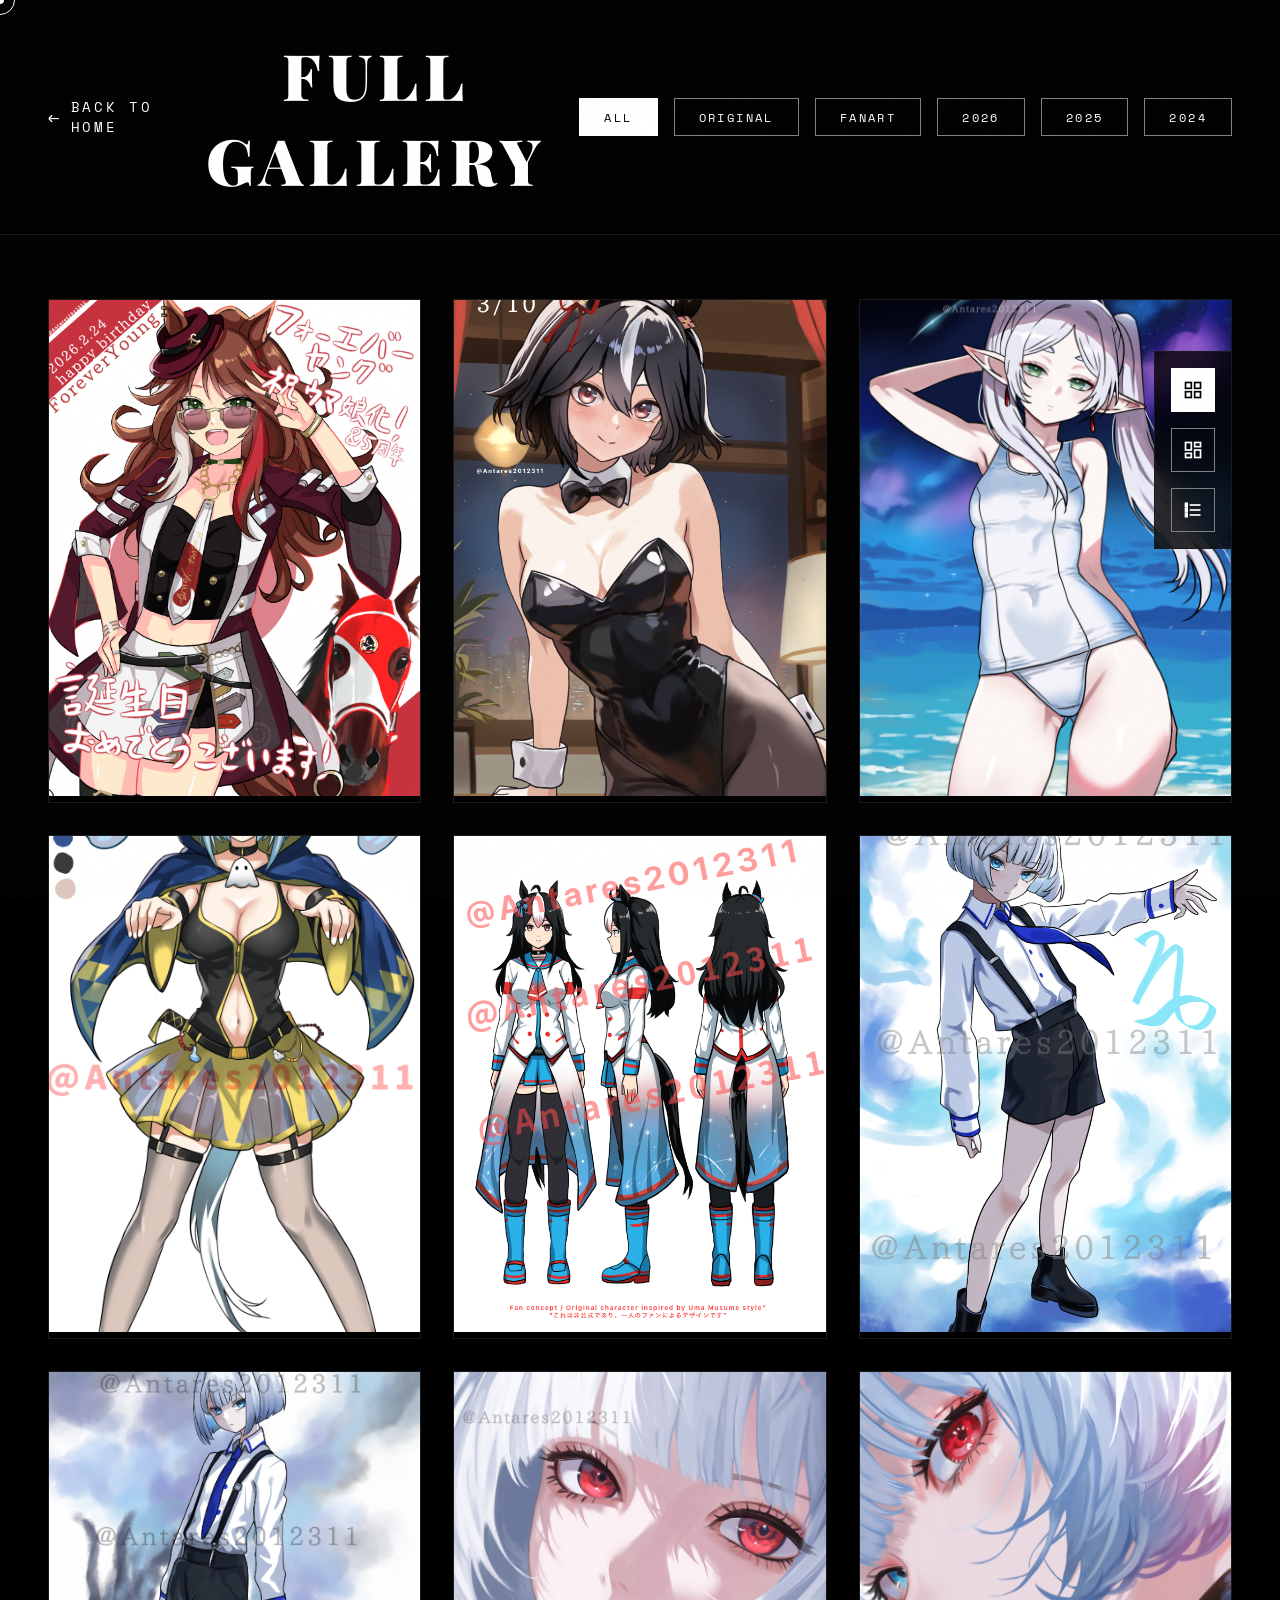
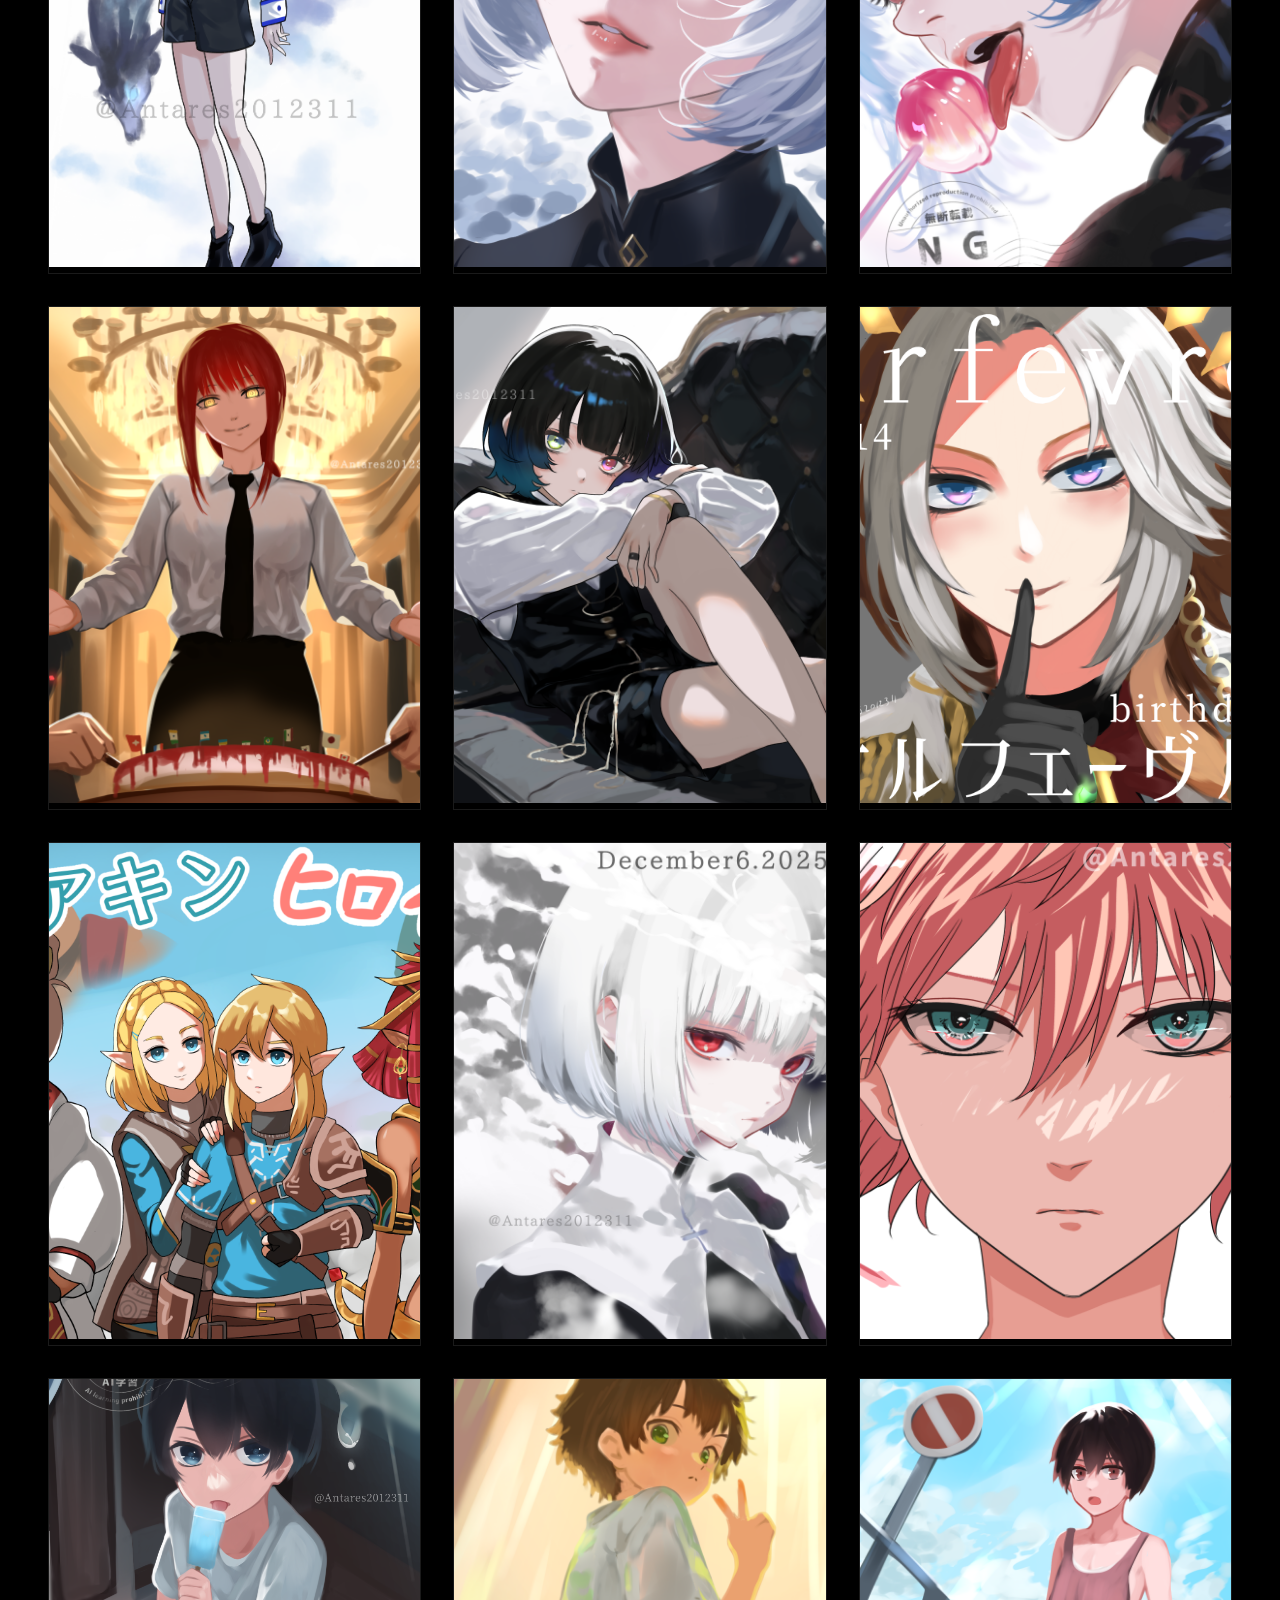
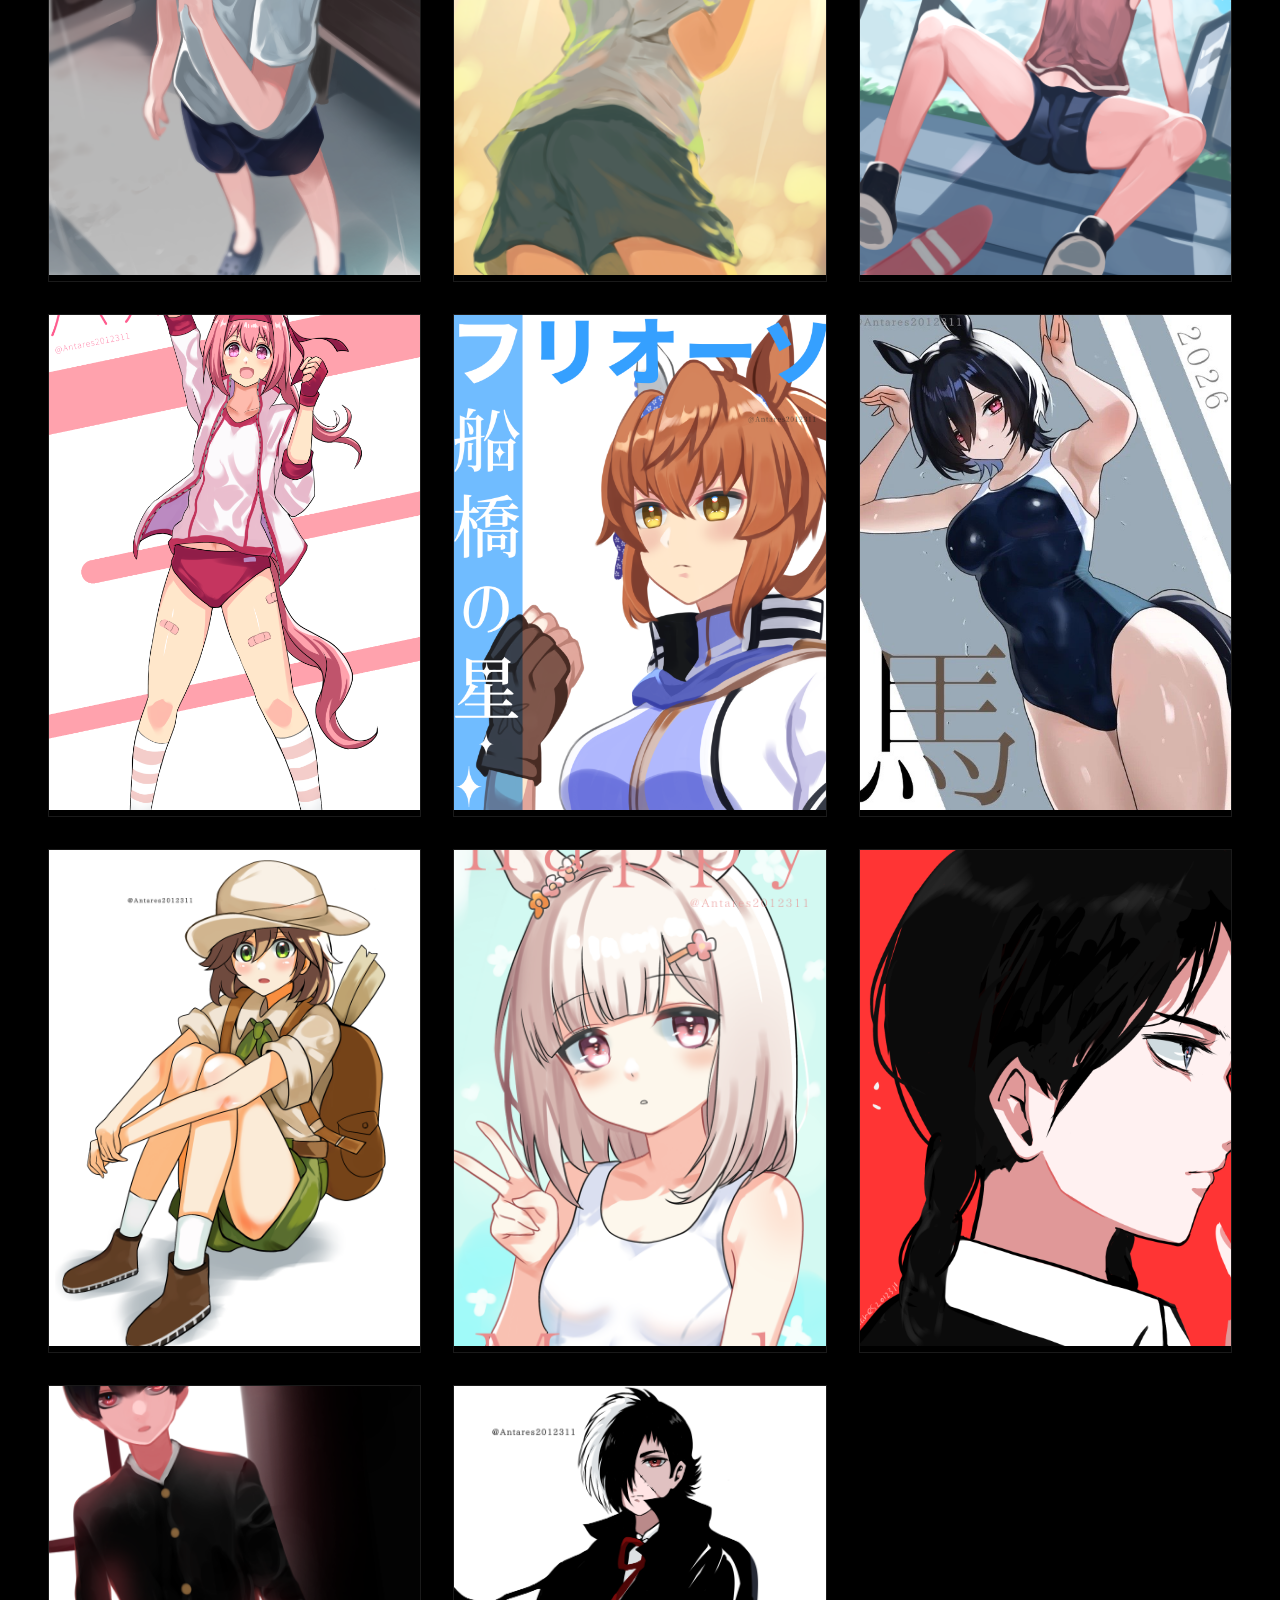
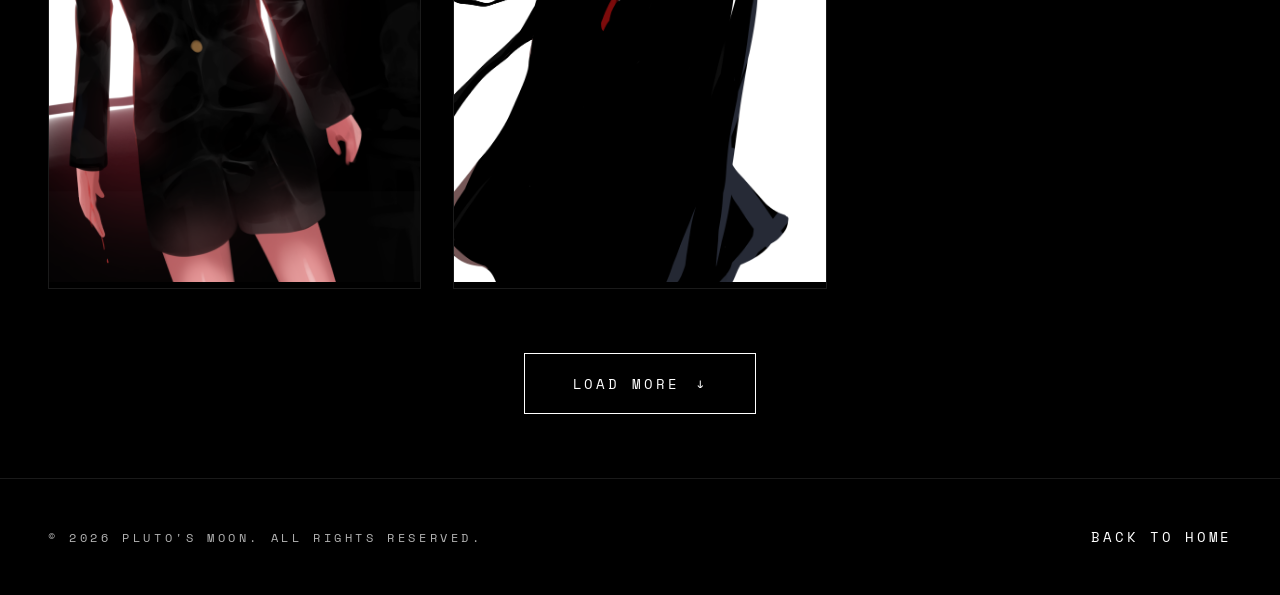
==== gallery.html @ 4be5ccc8 "Add files via upload" ====
<!DOCTYPE html>
<html lang="ja">
<head>
    <meta charset="UTF-8">
    <meta name="viewport" content="width=device-width, initial-scale=1.0">
    <title>Gallery - Pluto's moon</title>
    <link rel="preconnect" href="https://fonts.googleapis.com">
    <link rel="preconnect" href="https://fonts.gstatic.com" crossorigin>
    <link href="https://fonts.googleapis.com/css2?family=Space+Mono:wght@400;700&family=Playfair+Display:wght@400;700;900&display=swap" rel="stylesheet">
    <link rel="stylesheet" href="css/styles-gallery.css">
</head>
<body>
    <div class="grain-overlay"></div>

    <header class="gallery-header">
        <div class="header-content">
            <a href="index.html" class="back-link">
                <span class="back-arrow">←</span>
                <span class="back-text">BACK TO HOME</span>
            </a>
            <h1 class="gallery-title">FULL GALLERY</h1>
            <div class="filter-controls">
                <button class="filter-btn active" data-filter="all">ALL</button>
                <button class="filter-btn" data-filter="original">ORIGINAL</button>
                <button class="filter-btn" data-filter="fanart">FANART</button>
                <button class="filter-btn" data-filter="2026">2026</button>
                <button class="filter-btn" data-filter="2025">2025</button>
                <button class="filter-btn" data-filter="2024">2024</button>
            </div>
        </div>
    </header>

    <div class="layout-toggle">
        <button class="toggle-btn active" data-layout="grid">
            <svg width="20" height="20" viewBox="0 0 24 24" fill="none" stroke="currentColor" stroke-width="2">
                <rect x="3" y="3" width="7" height="7"></rect>
                <rect x="14" y="3" width="7" height="7"></rect>
                <rect x="3" y="14" width="7" height="7"></rect>
                <rect x="14" y="14" width="7" height="7"></rect>
            </svg>
        </button>
        <button class="toggle-btn" data-layout="masonry">
            <svg width="20" height="20" viewBox="0 0 24 24" fill="none" stroke="currentColor" stroke-width="2">
                <rect x="3" y="3" width="7" height="9"></rect>
                <rect x="14" y="3" width="7" height="5"></rect>
                <rect x="14" y="12" width="7" height="9"></rect>
                <rect x="3" y="16" width="7" height="5"></rect>
            </svg>
        </button>
        <button class="toggle-btn" data-layout="list">
            <svg width="20" height="20" viewBox="0 0 24 24" fill="none" stroke="currentColor" stroke-width="2">
                <line x1="8" y1="6" x2="21" y2="6"></line>
                <line x1="8" y1="12" x2="21" y2="12"></line>
                <line x1="8" y1="18" x2="21" y2="18"></line>
                <rect x="3" y="4" width="2" height="4"></rect>
                <rect x="3" y="10" width="2" height="4"></rect>
                <rect x="3" y="16" width="2" height="4"></rect>
            </svg>
        </button>
    </div>

    <main class="gallery-main">
        <div class="gallery-container grid-layout" id="galleryContainer">
            
            <div class="artwork-item" data-year="2026" data-type="fanart" data-id="1" data-description="ウマ娘、フォーエバーヤングのファンアートです。右下には実際の競走馬フォーエバーヤングを描きました。

情報過多気味ですが、赤色をベースに統一することで見やすくしています。" data-description="説明をここに入力してください。">
                <div class="artwork-inner">
                    <img src="images/2026 (3).png" alt="Artwork 1" loading="lazy" onerror="this.parentElement.classList.add('placeholder')">
                    <div class="artwork-overlay">
                        <span class="artwork-number">01</span>
                        <h3 class="artwork-title">フォーエバーヤング</h3>
                        <div class="artwork-meta">
                            <span class="artwork-year">2026</span>
                            <span class="artwork-category">ILLUSTRATION</span>
                            <span class="artwork-type original-tag">FANART</span>
                        </div>
                    </div>
                </div>
            </div>

            <div class="artwork-item" data-year="2026" data-type="fanart" data-id="2" data-description="ウマ娘、キタサンブラックにバニースーツを着せたイラストです。バニースーツの質感と光沢を比較的上手く表現できたと思います。">
                <div class="artwork-inner">
                    <img src="images/2026 (4).png" alt="Artwork 2" loading="lazy" onerror="this.parentElement.classList.add('placeholder')">
                    <div class="artwork-overlay">
                        <span class="artwork-number">02</span>
                        <h3 class="artwork-title">キタサンブラック</h3>
                        <div class="artwork-meta">
                            <span class="artwork-year">2026</span>
                            <span class="artwork-category">ILLUSTRATION</span>
                            <span class="artwork-type fanart-tag">FANART</span>
                        </div>
                    </div>
                </div>
            </div>

            <div class="artwork-item" data-year="2026" data-type="fanart" data-id="3" data-description="水着を着たフリーレンが砂浜に佇むイラストです。白と青のコントラストを効かせた作品">
                <div class="artwork-inner">
                    <img src="images/2026 (5).png" alt="Artwork 3" loading="lazy" onerror="this.parentElement.classList.add('placeholder')">
                    <div class="artwork-overlay">
                        <span class="artwork-number">03</span>
                        <h3 class="artwork-title">フリーレン</h3>
                        <div class="artwork-meta">
                            <span class="artwork-year">2026</span>
                            <span class="artwork-category">ILLUSTRATION</span>
                            <span class="artwork-type original-tag">FANART</span>
                        </div>
                    </div>
                </div>
            </div>

            <div class="artwork-item" data-year="2026" data-type="original" data-id="4" data-description="とある元競走馬をモチーフにしたオリジナルのキャラクター、これは2体目です。元の競走馬の馬名をヒントに連想し、幽霊感を出すことを念頭にキャラデザインした結果この完成品となりました。">
                <div class="artwork-inner">
                    <img src="images/2026.png" alt="Artwork 4" loading="lazy" onerror="this.parentElement.classList.add('placeholder')">
                    <div class="artwork-overlay">
                        <span class="artwork-number">04</span>
                        <h3 class="artwork-title">競走馬モチーフオリジナルキャラ２</h3>
                        <div class="artwork-meta">
                            <span class="artwork-year">2026</span>
                            <span class="artwork-category">CHARACTER DESIGN</span>
                            <span class="artwork-type fanart-tag">ORIGINAL</span>
                        </div>
                    </div>
                </div>
            </div>

            <div class="artwork-item" data-year="2025" data-type="original" data-id="5" data-description="とある元競走馬をモチーフにしたオリジナルのキャラクターで、このように三面図作成しました。元の競走馬は競馬ファンから誰もが知る名馬で、元の競走馬をモチーフにデザインできたと思います。現在個人的なYouTubeチャンネルにて、マスコットキャラとしてこのキャラクターを使用しています。">
                <div class="artwork-inner">
                    <img src="images/2025 (12).png" alt="Artwork 5" loading="lazy" onerror="this.parentElement.classList.add('placeholder')">
                    <div class="artwork-overlay">
                        <span class="artwork-number">05</span>
                        <h3 class="artwork-title">競走馬モチーフオリジナルキャラ１、三面図サンプル</h3>
                        <div class="artwork-meta">
                            <span class="artwork-year">2025</span>
                            <span class="artwork-category">CHARACTER DESIGN</span>
                            <span class="artwork-type original-tag">ORIGINAL</span>
                        </div>
                    </div>
                </div>
            </div>

            <div class="artwork-item" data-year="2025" data-type="original" data-id="6" data-description="シロイワヤギをモチーフにデザインした、オリジナルの少年キャラクターの立ち絵です。青と白を基調にデザインしました。キャラクターデザイン鍛錬の一環でデザインしたキャラクターの一つです。">
                <div class="artwork-inner">
                    <img src="images/2025 (5).png" alt="Artwork 6" loading="lazy" onerror="this.parentElement.classList.add('placeholder')">
                    <div class="artwork-overlay">
                        <span class="artwork-number">06</span>
                        <h3 class="artwork-title">オリジナルキャラ１立ち絵</h3>
                        <div class="artwork-meta">
                            <span class="artwork-year">2025</span>
                            <span class="artwork-category">CHARACTER DESIGN</span>
                            <span class="artwork-type fanart-tag">ORIGINAL</span>
                        </div>
                    </div>
                </div>
            </div>

            <div class="artwork-item" data-year="2025" data-type="original" data-id="7" data-description="シロイワヤギをモチーフにデザインした、オリジナルの少年キャラクターの立ち絵2です。別角度から描きました。">
                <div class="artwork-inner">
                    <img src="images/2025 (6).png" alt="Artwork 7" loading="lazy" onerror="this.parentElement.classList.add('placeholder')">
                    <div class="artwork-overlay">
                        <span class="artwork-number">07</span>
                        <h3 class="artwork-title">オリジナルキャラ１立ち絵(2)</h3>
                        <div class="artwork-meta">
                            <span class="artwork-year">2025</span>
                            <span class="artwork-category">CHARACTER DESIGN</span>
                            <span class="artwork-type original-tag">ORIGINAL</span>
                        </div>
                    </div>
                </div>
            </div>

            <div class="artwork-item" data-year="2025" data-type="original" data-id="8" data-description="厚塗りの練習で、製作した作品です。キャラクターはオリジナルキャラです。

">
                <div class="artwork-inner">
                    <img src="images/2025 (2).png" alt="Artwork 8" loading="lazy" onerror="this.parentElement.classList.add('placeholder')">
                    <div class="artwork-overlay">
                        <span class="artwork-number">08</span>
                        <h3 class="artwork-title">オリジナルキャラ２一枚絵</h3>
                        <div class="artwork-meta">
                            <span class="artwork-year">2025</span>
                            <span class="artwork-category">CHARACTER DESIGN</span>
                            <span class="artwork-type fanart-tag">ORIGINAL</span>
                        </div>
                    </div>
                </div>
            </div>

            <div class="artwork-item" data-year="2025" data-type="original" data-id="9" data-description="厚塗りの練習で製作した作品、その2です。

飴や唇など質感表現を重視し製作。">
                <div class="artwork-inner">
                    <img src="images/2025 (16).png" alt="Artwork 9" loading="lazy" onerror="this.parentElement.classList.add('placeholder')">
                    <div class="artwork-overlay">
                        <span class="artwork-number">09</span>
                        <h3 class="artwork-title">オリジナルキャラ２一枚絵（２）</h3>
                        <div class="artwork-meta">
                            <span class="artwork-year">2025</span>
                            <span class="artwork-category">CHARACTER DESIGN</span>
                            <span class="artwork-type original-tag">ORIGINAL</span>
                        </div>
                    </div>
                </div>
            </div>

            <div class="artwork-item" data-year="2025" data-type="fanart" data-id="10" data-description="チェンソーマンのマキマを中心にしたイラスト。二次創作品ですが、同時に世相も風刺した作品。全体的に厚塗り風で描きました。">
                <div class="artwork-inner">
                    <img src="images/2025 (3).png" alt="Artwork 10" loading="lazy" onerror="this.parentElement.classList.add('placeholder')">
                    <div class="artwork-overlay">
                        <span class="artwork-number">10</span>
                        <h3 class="artwork-title">支配</h3>
                        <div class="artwork-meta">
                            <span class="artwork-year">2025</span>
                            <span class="artwork-category">ILLUSTRATION</span>
                            <span class="artwork-type fanart-tag">FANART</span>
                        </div>
                    </div>
                </div>
            </div>

            <div class="artwork-item" data-year="2025" data-type="original" data-id="11" data-description="これも厚塗りの練習の一環で描きました。キャラはオリジナルです。練習作品ですが、完成度が高かったため、作品集として展示しました。">
                <div class="artwork-inner">
                    <img src="images/2025 (4).png" alt="Artwork 11" loading="lazy" onerror="this.parentElement.classList.add('placeholder')">
                    <div class="artwork-overlay">
                        <span class="artwork-number">11</span>
                        <h3 class="artwork-title">オッドアイの男の子</h3>
                        <div class="artwork-meta">
                            <span class="artwork-year">2025</span>
                            <span class="artwork-category">ILLUSTRATION</span>
                            <span class="artwork-type original-tag">ORIGINAL</span>
                        </div>
                    </div>
                </div>
            </div>

            <div class="artwork-item" data-year="2025" data-type="fanart" data-id="12" data-description="ウマ娘のオルフェーヴルのファンアートです。厚塗り風に仕上げています。">
                <div class="artwork-inner">
                    <img src="images/2025 (11).png" alt="Artwork 12" loading="lazy" onerror="this.parentElement.classList.add('placeholder')">
                    <div class="artwork-overlay">
                        <span class="artwork-number">12</span>
                        <h3 class="artwork-title">オルフェーヴル</h3>
                        <div class="artwork-meta">
                            <span class="artwork-year">2025</span>
                            <span class="artwork-category">ILLUSTRATION</span>
                            <span class="artwork-type fanart-tag">FANART</span>
                        </div>
                    </div>
                </div>
            </div>

            <div class="artwork-item" data-year="2025" data-type="fanart" data-id="13" data-description="ゼルダシリーズ、ブレスオブザワイルドのファンアートです。クリア記念に描きました。">
                <div class="artwork-inner">
                    <img src="images/2025 (1).png" alt="Artwork 13" loading="lazy" onerror="this.parentElement.classList.add('placeholder')">
                    <div class="artwork-overlay">
                        <span class="artwork-number">13</span>
                        <h3 class="artwork-title">ブレスオブザワイルド</h3>
                        <div class="artwork-meta">
                            <span class="artwork-year">2025</span>
                            <span class="artwork-category">ILLUSTRATION</span>
                            <span class="artwork-type original-tag">FANART</span>
                        </div>
                    </div>
                </div>
            </div>

            <div class="artwork-item" data-year="2025" data-type="original" data-id="14" data-description="モノクロ風の厚塗りイラストです。こちらも厚塗り練習の一環で描いた作品です。">
                <div class="artwork-inner">
                    <img src="images/2025 (14).png" alt="Artwork 14" loading="lazy" onerror="this.parentElement.classList.add('placeholder')">
                    <div class="artwork-overlay">
                        <span class="artwork-number">14</span>
                        <h3 class="artwork-title">モノクロ</h3>
                        <div class="artwork-meta">
                            <span class="artwork-year">2025</span>
                            <span class="artwork-category">ILLUSTRATION</span>
                            <span class="artwork-type fanart-tag">ORIGINAL</span>
                        </div>
                    </div>
                </div>
            </div>

            <div class="artwork-item" data-year="2024" data-type="original" data-id="15" data-description="タイトル通り、線画、目と髪の練習の為に作成しました。イラストとして見栄えが良かった為作品集として展示。">
                <div class="artwork-inner">
                    <img src="images/2024 (6).png" alt="Artwork 15" loading="lazy" onerror="this.parentElement.classList.add('placeholder')">
                    <div class="artwork-overlay">
                        <span class="artwork-number">15</span>
                        <h3 class="artwork-title">髪と目のための習作</h3>
                        <div class="artwork-meta">
                            <span class="artwork-year">2024</span>
                            <span class="artwork-category">ILLUSTRATION</span>
                            <span class="artwork-type original-tag">ORIGINAL</span>
                        </div>
                    </div>
                </div>
            </div>

            <div class="artwork-item" data-year="2024" data-type="original" data-id="16" data-description="少年を上から眺めているかのような目線で、描いた作品。全体的に夏っぽさを表現しました。">
                <div class="artwork-inner">
                    <img src="images/2024.png" alt="Artwork 16" loading="lazy" onerror="this.parentElement.classList.add('placeholder')">
                    <div class="artwork-overlay">
                        <span class="artwork-number">16</span>
                        <h3 class="artwork-title">2024、夏、バス停</h3>
                        <div class="artwork-meta">
                            <span class="artwork-year">2024</span>
                            <span class="artwork-category">ILLUSTRATION</span>
                            <span class="artwork-type fanart-tag">ORIGINAL</span>
                        </div>
                    </div>
                </div>
            </div>

            <div class="artwork-item" data-year="2024" data-type="original" data-id="17" data-description="厚塗り練習の一環で描いた少年です。">
                <div class="artwork-inner">
                    <img src="images/2025 (17).png" alt="Artwork 17" loading="lazy" onerror="this.parentElement.classList.add('placeholder')">
                    <div class="artwork-overlay">
                        <span class="artwork-number">17</span>
                        <h3 class="artwork-title">男の子</h3>
                        <div class="artwork-meta">
                            <span class="artwork-year">2024</span>
                            <span class="artwork-category">ILLUSTRATION</span>
                            <span class="artwork-type original-tag">ORIGINAL</span>
                        </div>
                    </div>
                </div>
            </div>

            <div class="artwork-item" data-year="2024" data-type="original" data-id="18" data-description="スケードボードで遊び疲れ、休む少年を描いた作品です。">
                <div class="artwork-inner">
                    <img src="images/2024 (9).png" alt="Artwork 18" loading="lazy" onerror="this.parentElement.classList.add('placeholder')">
                    <div class="artwork-overlay">
                        <span class="artwork-number">18</span>
                        <h3 class="artwork-title">スケードボード</h3>
                        <div class="artwork-meta">
                            <span class="artwork-year">2024</span>
                            <span class="artwork-category">ILLUSTRATION</span>
                            <span class="artwork-type fanart-tag">ORIGINAL</span>
                        </div>
                    </div>
                </div>
            </div>
                        <div class="artwork-item" data-year="2024" data-type="fanart" data-id="19" data-description="ウマ娘のハルウララを描いたファンアートです。">
                <div class="artwork-inner">
                    <img src="images/2024 (5).png" alt="Artwork 19" loading="lazy" onerror="this.parentElement.classList.add('placeholder')">
                    <div class="artwork-overlay">
                        <span class="artwork-number">19</span>
                        <h3 class="artwork-title">ハルウララ</h3>
                        <div class="artwork-meta">
                            <span class="artwork-year">2024</span>
                            <span class="artwork-category">ILLUSTRATION</span>
                            <span class="artwork-type fanart-tag">FANART</span>
                        </div>
                    </div>
                </div>
            </div>
                        <div class="artwork-item" data-year="2024" data-type="fanart" data-id="20" data-description="ウマ娘のフリオーソを描いたファンアートです。">
                <div class="artwork-inner">
                    <img src="images/2024 (4).png" alt="Artwork 20" loading="lazy" onerror="this.parentElement.classList.add('placeholder')">
                    <div class="artwork-overlay">
                        <span class="artwork-number">20</span>
                        <h3 class="artwork-title">フリオーソ</h3>
                        <div class="artwork-meta">
                            <span class="artwork-year">2024</span>
                            <span class="artwork-category">ILLUSTRATION</span>
                            <span class="artwork-type fanart-tag">FANART</span>
                        </div>
                    </div>
                </div>
            </div>
                        <div class="artwork-item" data-year="2026" data-type="original" data-id="21" data-description="2026年の午年を記念して描いた作品。キャラクターはオリジナルです。水着の光沢感を上手く表現できた作品。">
                <div class="artwork-inner">
                    <img src="images/2026 (7).jpeg" alt="Artwork 21" loading="lazy" onerror="this.parentElement.classList.add('placeholder')">
                    <div class="artwork-overlay">
                        <span class="artwork-number">21</span>
                        <h3 class="artwork-title">2026午年記念イラスト(オリキャラ)</h3>
                        <div class="artwork-meta">
                            <span class="artwork-year">2026</span>
                            <span class="artwork-category">CONCEPT</span>
                            <span class="artwork-type fanart-tag">ORIGINAL</span>
                        </div>
                    </div>
                </div>
            </div>
                        <div class="artwork-item" data-year="2025" data-type="fanart" data-id="22" data-description="ポケモンカードゲームのかけだし調査員を描いたファンアートです。比較的にシンプルに描きました。">
                <div class="artwork-inner">
                    <img src="images/2025 (8).png" alt="Artwork 22" loading="lazy" onerror="this.parentElement.classList.add('placeholder')">
                    <div class="artwork-overlay">
                        <span class="artwork-number">22</span>
                        <h3 class="artwork-title">駆け出し調査員</h3>
                        <div class="artwork-meta">
                            <span class="artwork-year">2025</span>
                            <span class="artwork-category">ILLUSTRATION</span>
                            <span class="artwork-type fanart-tag">FANART</span>
                        </div>
                    </div>
                </div>
            </div>
                        <div class="artwork-item" data-year="2025" data-type="fanart" data-id="23" data-description="ウマ娘のハッピーミークを描いたファンアートです。">
                <div class="artwork-inner">
                    <img src="images/2025 (7).png" alt="Artwork 23" loading="lazy" onerror="this.parentElement.classList.add('placeholder')">
                    <div class="artwork-overlay">
                        <span class="artwork-number">23</span>
                        <h3 class="artwork-title">ハッピーミーク</h3>
                        <div class="artwork-meta">
                            <span class="artwork-year">2025</span>
                            <span class="artwork-category">ILLUSTRATION</span>
                            <span class="artwork-type fanart-tag">FANART</span>
                        </div>
                    </div>
                </div>
            </div>
                    <div class="artwork-item" data-year="2025" data-type="fanart" data-id="23" data-description="NetflixのWednesdayの主人公ウェンズデーアダムスを描いたファンアート、背景は大胆に赤で黒と対比するように描きました。">
                <div class="artwork-inner">
                    <img src="images/2025 (9).png" alt="Artwork 24" loading="lazy" onerror="this.parentElement.classList.add('placeholder')">
                    <div class="artwork-overlay">
                        <span class="artwork-number">24</span>
                        <h3 class="artwork-title">Wednesday</h3>
                        <div class="artwork-meta">
                            <span class="artwork-year">2025</span>
                            <span class="artwork-category">ILLUSTRATION</span>
                            <span class="artwork-type fanart-tag">FANART</span>
                        </div>
                    </div>
                </div>
            </div>
                               <div class="artwork-item" data-year="2024" data-type="original" data-id="23" data-description="窓の前に立つ少年を描いた作品。全体的に暗い中窓から刺す光に少年を立たせ、際立立たせています。">
                <div class="artwork-inner">
                    <img src="images/2024 (10).png" alt="Artwork 25" loading="lazy" onerror="this.parentElement.classList.add('placeholder')">
                    <div class="artwork-overlay">
                        <span class="artwork-number">25</span>
                        <h3 class="artwork-title">窓</h3>
                        <div class="artwork-meta">
                            <span class="artwork-year">2024</span>
                            <span class="artwork-category">ILLUSTRATION</span>
                            <span class="artwork-type fanart-tag">ORIGINAL</span>
                        </div>
                    </div>
                </div>
            </div>
                 <div class="artwork-item" data-year="2024" data-type="fanart" data-id="23" data-description="ブラックジャックのファンアートです。比較的にシンプルめに描きました。">
                <div class="artwork-inner">
                    <img src="images/2024 (1).png" alt="Artwork 25" loading="lazy" onerror="this.parentElement.classList.add('placeholder')">
                    <div class="artwork-overlay">
                        <span class="artwork-number">25</span>
                        <h3 class="artwork-title">ブラックジャック</h3>
                        <div class="artwork-meta">
                            <span class="artwork-year">2024</span>
                            <span class="artwork-category">ILLUSTRATION</span>
                            <span class="artwork-type fanart-tag">FANART</span>
                        </div>
                    </div>
                </div>
            </div>

        </div>

        <div class="load-more-wrapper">
            <button class="load-more-btn" id="loadMoreBtn">
                <span class="btn-text">LOAD MORE</span>
                <span class="btn-arrow">↓</span>
            </button>
        </div>
    </main>

    <div class="cursor-dot"></div>
    <div class="cursor-outline"></div>

    <div id="lightbox" class="lightbox">
        <button class="lightbox-close">×</button>
        <div class="lightbox-content">
            <img src="" alt="" class="lightbox-image">
            <div class="lightbox-info">
                <span class="lightbox-number"></span>
                <h3 class="lightbox-title"></h3>
                <div class="lightbox-meta">
                    <span class="lightbox-year"></span>
                    <span class="lightbox-category"></span>
                </div>
                <p class="lightbox-description"></p>
            </div>
        </div>
        <button class="lightbox-nav lightbox-prev">‹</button>
        <button class="lightbox-nav lightbox-next">›</button>
    </div>

    <footer class="gallery-footer">
        <div class="footer-content">
            <p>© 2026 PLUTO'S MOON. ALL RIGHTS RESERVED.</p>
            <a href="index.html" class="footer-link">BACK TO HOME</a>
        </div>
    </footer>

    <script src="js/script-gallery.js"></script>
</body>
</html>
---- css/styles-gallery.css ----
* {
    margin: 0;
    padding: 0;
    box-sizing: border-box;
}

:root {
    --color-white: #ffffff;
    --color-black: #000000;
    --color-gray-dark: #1a1a1a;
    --color-gray: #808080;
    --color-gray-light: #cccccc;
    --font-display: 'Playfair Display', serif;
    --font-mono: 'Space Mono', monospace;
}

html {
    scroll-behavior: smooth;
}

body {
    font-family: var(--font-mono);
    background: var(--color-black);
    color: var(--color-white);
    overflow-x: hidden;
    cursor: none;
}

.grain-overlay {
    position: fixed;
    top: 0;
    left: 0;
    width: 100%;
    height: 100%;
    background-image: url("data:image/svg+xml,%3Csvg viewBox='0 0 400 400' xmlns='http://www.w3.org/2000/svg'%3E%3Cfilter id='noiseFilter'%3E%3CfeTurbulence type='fractalNoise' baseFrequency='2.5' numOctaves='3' stitchTiles='stitch'/%3E%3C/filter%3E%3Crect width='100%25' height='100%25' filter='url(%23noiseFilter)' opacity='0.03'/%3E%3C/svg%3E");
    pointer-events: none;
    z-index: 9999;
    opacity: 0.5;
}

.cursor-dot,
.cursor-outline {
    position: fixed;
    top: 0;
    left: 0;
    pointer-events: none;
    z-index: 99999;
    mix-blend-mode: difference;
}

.cursor-dot {
    width: 8px;
    height: 8px;
    background: var(--color-white);
    border-radius: 50%;
    transform: translate(-50%, -50%);
    transition: width 0.3s ease, height 0.3s ease;
}

.cursor-outline {
    width: 30px;
    height: 30px;
    border: 1px solid var(--color-white);
    border-radius: 50%;
    transform: translate(-50%, -50%);
    transition: all 0.15s ease-out;
}

.gallery-header {
    position: sticky;
    top: 0;
    z-index: 1000;
    background: rgba(0, 0, 0, 0.95);
    backdrop-filter: blur(10px);
    border-bottom: 1px solid var(--color-gray-dark);
    padding: 2rem 0;
}

.header-content {
    max-width: 1600px;
    margin: 0 auto;
    padding: 0 3rem;
    display: flex;
    justify-content: space-between;
    align-items: center;
    gap: 2rem;
}

.back-link {
    display: flex;
    align-items: center;
    gap: 0.5rem;
    color: var(--color-white);
    text-decoration: none;
    font-size: 0.85rem;
    letter-spacing: 0.2em;
    transition: all 0.3s ease;
}

.back-arrow {
    font-size: 1.2rem;
    transition: transform 0.3s ease;
}

.back-link:hover .back-arrow {
    transform: translateX(-5px);
}

.gallery-title {
    font-family: var(--font-display);
    font-size: clamp(2rem, 5vw, 4rem);
    font-weight: 900;
    letter-spacing: 0.1em;
    text-align: center;
    flex: 1;
}

.filter-controls {
    display: flex;
    gap: 1rem;
}

.filter-btn {
    background: transparent;
    border: 1px solid var(--color-gray);
    color: var(--color-white);
    padding: 0.6rem 1.5rem;
    font-family: var(--font-mono);
    font-size: 0.75rem;
    letter-spacing: 0.2em;
    cursor: pointer;
    transition: all 0.3s ease;
}

.filter-btn:hover,
.filter-btn.active {
    background: var(--color-white);
    color: var(--color-black);
    border-color: var(--color-white);
}

.filter-btn[data-filter="original"]:hover,
.filter-btn[data-filter="original"].active {
    background: #a8d8a8;
    color: var(--color-black);
    border-color: #a8d8a8;
}

.filter-btn[data-filter="fanart"]:hover,
.filter-btn[data-filter="fanart"].active {
    background: #d8a8c8;
    color: var(--color-black);
    border-color: #d8a8c8;
}

.layout-toggle {
    position: fixed;
    right: 3rem;
    top: 50%;
    transform: translateY(-50%);
    z-index: 999;
    display: flex;
    flex-direction: column;
    gap: 1rem;
    background: rgba(0, 0, 0, 0.8);
    border: 1px solid var(--color-gray-dark);
    padding: 1rem;
    backdrop-filter: blur(10px);
}

.toggle-btn {
    width: 44px;
    height: 44px;
    background: transparent;
    border: 1px solid var(--color-gray);
    color: var(--color-white);
    display: flex;
    align-items: center;
    justify-content: center;
    cursor: pointer;
    transition: all 0.3s ease;
}

.toggle-btn:hover,
.toggle-btn.active {
    background: var(--color-white);
    color: var(--color-black);
    border-color: var(--color-white);
}

.gallery-main {
    padding: 4rem 3rem;
    min-height: calc(100vh - 200px);
}

.gallery-container {
    max-width: 1600px;
    margin: 0 auto;
}

.grid-layout {
    display: grid;
    grid-template-columns: repeat(auto-fill, minmax(350px, 1fr));
    gap: 2rem;
}

.masonry-layout {
    column-count: 3;
    column-gap: 2rem;
}

.masonry-layout .artwork-item {
    break-inside: avoid;
    margin-bottom: 2rem;
}

.list-layout {
    display: flex;
    flex-direction: column;
    gap: 0;
    max-width: 1200px;
    margin: 0 auto;
}

.list-layout .artwork-item {
    border-bottom: 1px solid var(--color-gray-dark);
}

.list-layout .artwork-inner {
    display: grid;
    grid-template-columns: 300px 1fr;
    gap: 2rem;
    padding: 2rem 0;
}

.list-layout .artwork-inner img {
    width: 100%;
    height: 200px;
    object-fit: cover;
}

.list-layout .artwork-overlay {
    position: static;
    opacity: 1;
    background: transparent;
    display: flex;
    flex-direction: column;
    justify-content: center;
    align-items: flex-start;
    padding: 0;
}

.list-layout .artwork-number {
    position: static;
    font-size: 1.5rem;
    margin-bottom: 1rem;
}

.list-layout .artwork-title {
    font-size: 1.5rem;
    margin-bottom: 1rem;
}

.list-layout .artwork-meta {
    margin-top: 1rem;
}

.artwork-item {
    position: relative;
    overflow: hidden;
    cursor: pointer;
    opacity: 0;
    transform: translateY(30px);
    animation: fadeInUp 0.6s ease forwards;
}



.artwork-item:nth-child(1) { animation-delay: 0.1s; }
.artwork-item:nth-child(2) { animation-delay: 0.2s; }
.artwork-item:nth-child(3) { animation-delay: 0.3s; }
.artwork-item:nth-child(4) { animation-delay: 0.4s; }
.artwork-item:nth-child(5) { animation-delay: 0.5s; }
.artwork-item:nth-child(6) { animation-delay: 0.6s; }

@keyframes fadeInUp {
    to {
        opacity: 1;
        transform: translateY(0);
    }
}

.artwork-item.hidden {
    display: none;
}

.grid-layout .artwork-inner,
.masonry-layout .artwork-inner {
    position: relative;
    aspect-ratio: 3/4;
    border: 1px solid var(--color-gray-dark);
    transition: all 0.5s ease;
}

.artwork-inner img {
    width: 100%;
    height: 100%;
    object-fit: cover;
    filter: none;
    transition: all 0.5s ease;
}

.artwork-item:hover .artwork-inner img {
    filter: brightness(0.4);
}

.artwork-inner.placeholder {
    background: 
        repeating-linear-gradient(
            45deg,
            var(--color-gray-dark),
            var(--color-gray-dark) 10px,
            var(--color-black) 10px,
            var(--color-black) 20px
        );
}

.artwork-inner.placeholder::after {
    content: 'NO IMAGE';
    position: absolute;
    top: 50%;
    left: 50%;
    transform: translate(-50%, -50%);
    font-size: 0.8rem;
    letter-spacing: 0.3em;
    opacity: 0.3;
}

.grid-layout .artwork-overlay,
.masonry-layout .artwork-overlay {
    position: absolute;
    top: 0;
    left: 0;
    width: 100%;
    height: 100%;
    background: rgba(0, 0, 0, 0.92);
    display: flex;
    flex-direction: column;
    justify-content: center;
    align-items: center;
    padding: 2rem;
    opacity: 0;
    transition: opacity 0.3s ease;
}

.artwork-item:hover .artwork-overlay {
    opacity: 1;
}

.artwork-item:hover .artwork-inner {
    border-color: var(--color-white);
    transform: scale(1.02);
}

.artwork-number {
    font-size: 3rem;
    font-weight: 700;
    opacity: 0.2;
    position: absolute;
    top: 1.5rem;
    right: 1.5rem;
}

.artwork-title {
    font-family: var(--font-display);
    font-size: 1.5rem;
    font-weight: 700;
    letter-spacing: 0.1em;
    text-align: center;
    margin-bottom: 1rem;
}

.artwork-meta {
    display: flex;
    gap: 1rem;
    font-size: 0.75rem;
    letter-spacing: 0.3em;
}

.artwork-year,
.artwork-category {
    opacity: 0.7;
}

.artwork-type {
    font-size: 0.65rem;
    letter-spacing: 0.25em;
    padding: 0.2rem 0.5rem;
    border: 1px solid currentColor;
}

.original-tag {
    color: #a8d8a8;
    border-color: #a8d8a8;
}

.fanart-tag {
    color: #d8a8c8;
    border-color: #d8a8c8;
}

.load-more-wrapper {
    display: flex;
    justify-content: center;
    margin-top: 4rem;
}

.load-more-btn {
    background: transparent;
    border: 1px solid var(--color-white);
    color: var(--color-white);
    padding: 1.2rem 3rem;
    font-family: var(--font-mono);
    font-size: 0.9rem;
    letter-spacing: 0.2em;
    cursor: pointer;
    transition: all 0.3s ease;
    display: flex;
    align-items: center;
    gap: 1rem;
    position: relative;
    overflow: hidden;
}

.load-more-btn::before {
    content: '';
    position: absolute;
    top: 0;
    left: -100%;
    width: 100%;
    height: 100%;
    background: var(--color-white);
    transition: left 0.3s ease;
}

.load-more-btn:hover::before {
    left: 0;
}

.btn-text,
.btn-arrow {
    position: relative;
    z-index: 1;
    transition: color 0.3s ease;
}

.load-more-btn:hover .btn-text,
.load-more-btn:hover .btn-arrow {
    color: var(--color-black);
}

.lightbox {
    display: none;
    position: fixed;
    top: 0;
    left: 0;
    width: 100%;
    height: 100%;
    background: rgba(0, 0, 0, 0.98);
    z-index: 10000;
    align-items: center;
    justify-content: center;
}

.lightbox.active {
    display: flex;
}

.lightbox-content {
    max-width: 90%;
    max-height: 90%;
    display: flex;
    gap: 3rem;
    align-items: center;
}

.lightbox-image {
    max-width: 60%;
    max-height: 75vh;
    filter: none;
    border: 1px solid var(--color-white);
}

.lightbox-info {
    max-width: 400px;
}

.lightbox-number {
    font-size: 1.5rem;
    font-weight: 700;
    opacity: 0.3;
    display: block;
    margin-bottom: 1rem;
}

.lightbox-title {
    font-family: var(--font-display);
    font-size: 1.0rem;
    font-weight: 500;
    margin-bottom: 1.5rem;
    letter-spacing: 0.05em;
}

.lightbox-meta {
    display: flex;
    gap: 2rem;
    margin-bottom: 2rem;
    padding-bottom: 2rem;
    border-bottom: 1px solid var(--color-gray-dark);
}

.lightbox-year,
.lightbox-category {
    font-size: 0.85rem;
    letter-spacing: 0.3em;
}

.lightbox-description {
    line-height: 1.8;
    opacity: 0.8;
    font-size: 0.95rem;
    margin-top: 1.5rem;
    padding-top: 1.5rem;
    border-top: 1px solid var(--color-gray-dark);
    white-space: pre-wrap;
}

.lightbox-close,
.lightbox-nav {
    position: absolute;
    background: transparent;
    border: 1px solid var(--color-white);
    color: var(--color-white);
    width: 50px;
    height: 50px;
    display: flex;
    align-items: center;
    justify-content: center;
    cursor: pointer;
    font-size: 2rem;
    transition: all 0.3s ease;
}

.lightbox-close {
    top: 2rem;
    right: 2rem;
}

.lightbox-close:hover,
.lightbox-nav:hover {
    background: var(--color-white);
    color: var(--color-black);
}

.lightbox-prev {
    left: 2rem;
}

.lightbox-next {
    right: 2rem;
}

.gallery-footer {
    background: var(--color-black);
    border-top: 1px solid var(--color-gray-dark);
    padding: 3rem 0;
}

.footer-content {
    max-width: 1600px;
    margin: 0 auto;
    padding: 0 3rem;
    display: flex;
    justify-content: space-between;
    align-items: center;
}

.footer-content p {
    font-size: 0.75rem;
    letter-spacing: 0.3em;
    opacity: 0.7;
}

.footer-link {
    color: var(--color-white);
    text-decoration: none;
    font-size: 0.85rem;
    letter-spacing: 0.2em;
    transition: opacity 0.3s ease;
}

.footer-link:hover {
    opacity: 0.7;
}

@media (max-width: 1200px) {
    .masonry-layout {
        column-count: 2;
    }
}

@media (max-width: 1024px) {
    .header-content {
        flex-direction: column;
        gap: 1.5rem;
        padding: 0 2rem;
    }

    .gallery-title {
        font-size: 2.5rem;
    }

    .layout-toggle {
        right: 1rem;
    }

    .gallery-main {
        padding: 3rem 2rem;
    }

    .grid-layout {
        grid-template-columns: repeat(auto-fill, minmax(280px, 1fr));
        gap: 1.5rem;
    }

    .lightbox-content {
        flex-direction: column;
        gap: 2rem;
    }

    .lightbox-image {
        max-width: 90%;
    }
}

@media (max-width: 768px) {
    .filter-controls {
        flex-wrap: wrap;
        justify-content: center;
    }

    .filter-btn {
        padding: 0.5rem 1rem;
    }

    .masonry-layout {
        column-count: 1;
    }

    .list-layout .artwork-inner {
        grid-template-columns: 1fr;
        gap: 1rem;
    }

    .list-layout .artwork-inner img {
        height: 300px;
    }

    .cursor-dot,
    .cursor-outline {
        display: none;
    }

    body {
        cursor: auto;
    }

    .layout-toggle {
        position: static;
        transform: none;
        flex-direction: row;
        justify-content: center;
        margin: 2rem auto;
        width: fit-content;
    }

    .footer-content {
        flex-direction: column;
        gap: 1rem;
        text-align: center;
    }
}
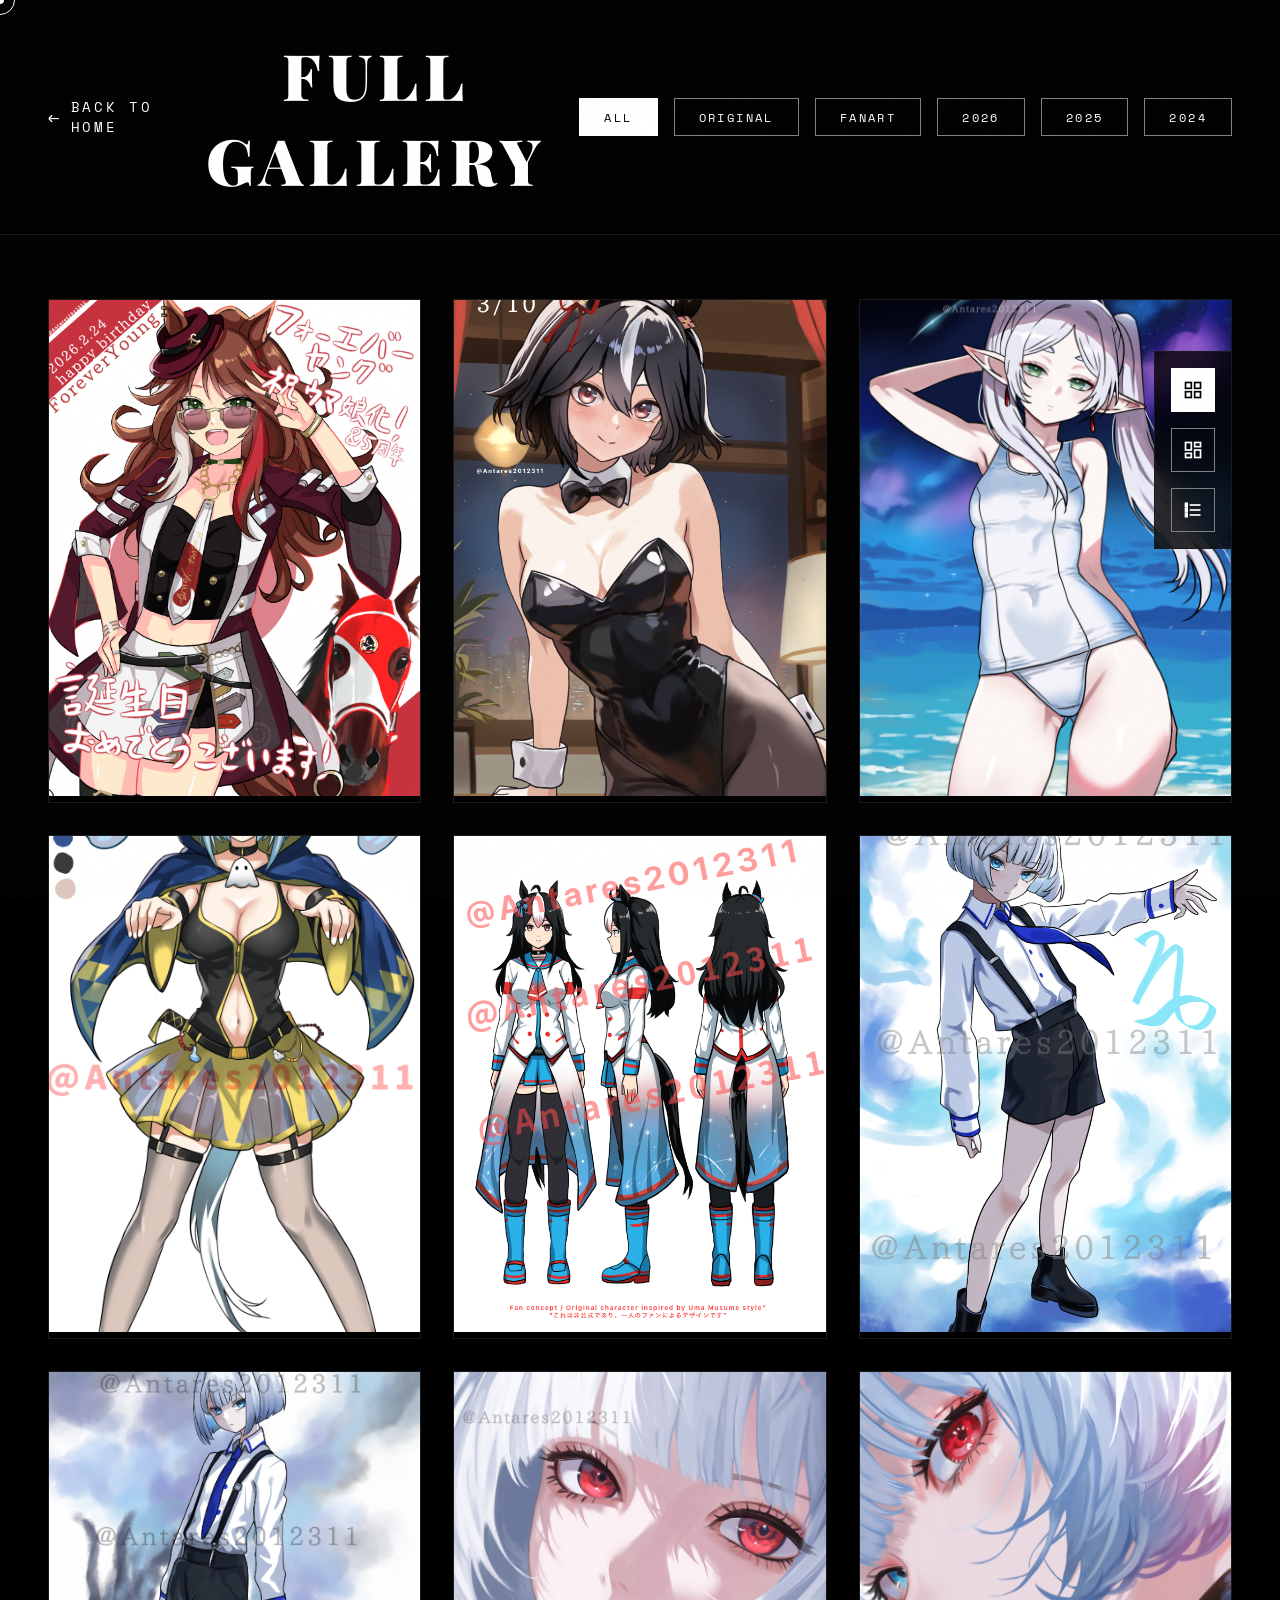
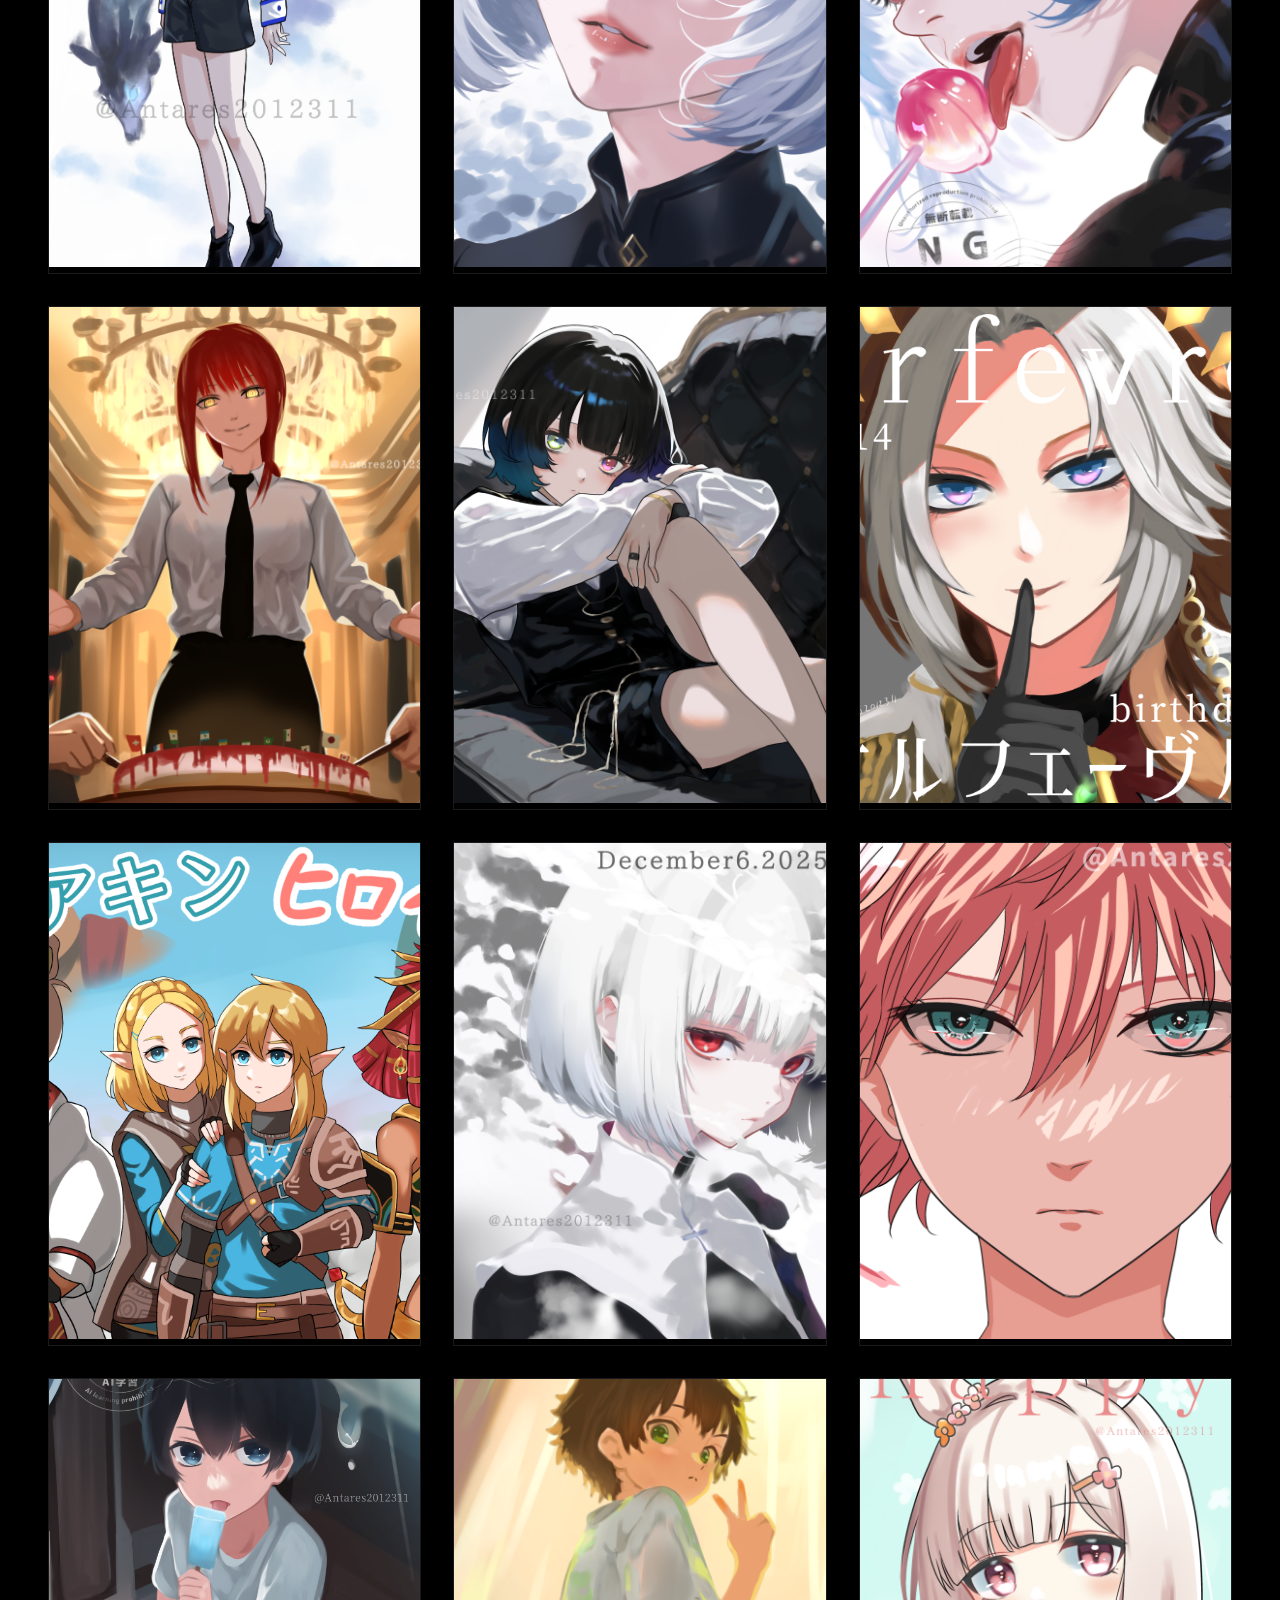
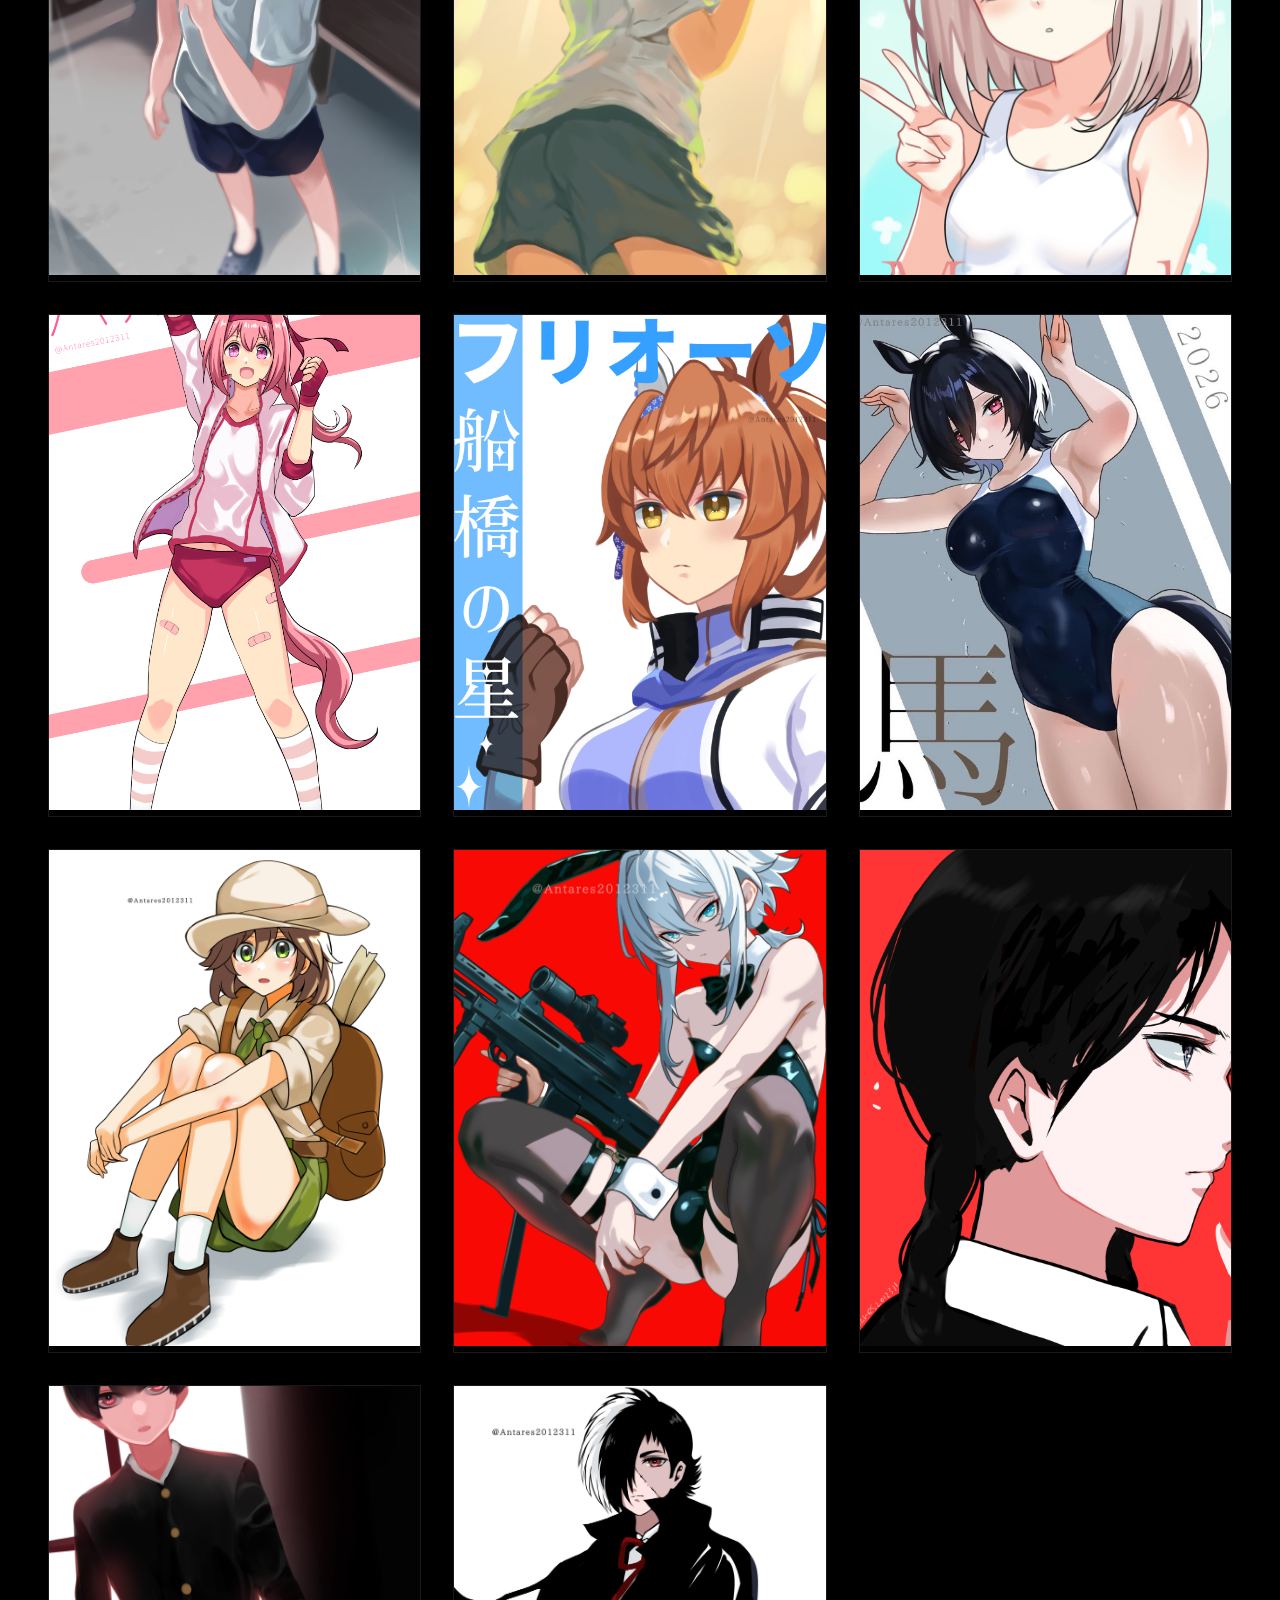
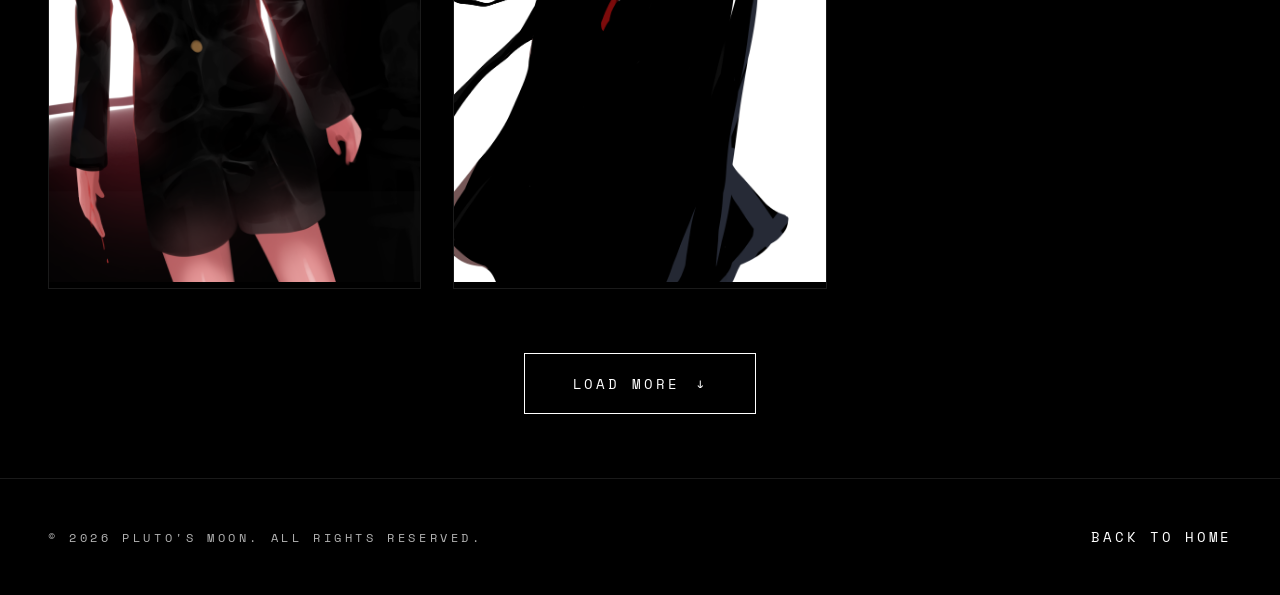
==== commit 9afd3468: "Add files via upload" ====
--- a/gallery.html
+++ b/gallery.html
@@ -66,7 +66,7 @@
 
 情報過多気味ですが、赤色をベースに統一することで見やすくしています。" data-description="説明をここに入力してください。">
                 <div class="artwork-inner">
-                    <img src="images/2026 (3).png" alt="Artwork 1" loading="lazy" onerror="this.parentElement.classList.add('placeholder')">
+                    <img src="images/2026 3.png" alt="Artwork 1" loading="lazy" onerror="this.parentElement.classList.add('placeholder')">
                     <div class="artwork-overlay">
                         <span class="artwork-number">01</span>
                         <h3 class="artwork-title">フォーエバーヤング</h3>
@@ -81,7 +81,7 @@
 
             <div class="artwork-item" data-year="2026" data-type="fanart" data-id="2" data-description="ウマ娘、キタサンブラックにバニースーツを着せたイラストです。バニースーツの質感と光沢を比較的上手く表現できたと思います。">
                 <div class="artwork-inner">
-                    <img src="images/2026 (4).png" alt="Artwork 2" loading="lazy" onerror="this.parentElement.classList.add('placeholder')">
+                    <img src="images/2026 4.png" alt="Artwork 2" loading="lazy" onerror="this.parentElement.classList.add('placeholder')">
                     <div class="artwork-overlay">
                         <span class="artwork-number">02</span>
                         <h3 class="artwork-title">キタサンブラック</h3>
@@ -96,7 +96,7 @@
 
             <div class="artwork-item" data-year="2026" data-type="fanart" data-id="3" data-description="水着を着たフリーレンが砂浜に佇むイラストです。白と青のコントラストを効かせた作品">
                 <div class="artwork-inner">
-                    <img src="images/2026 (5).png" alt="Artwork 3" loading="lazy" onerror="this.parentElement.classList.add('placeholder')">
+                    <img src="images/2026 5.png" alt="Artwork 3" loading="lazy" onerror="this.parentElement.classList.add('placeholder')">
                     <div class="artwork-overlay">
                         <span class="artwork-number">03</span>
                         <h3 class="artwork-title">フリーレン</h3>
@@ -126,7 +126,7 @@
 
             <div class="artwork-item" data-year="2025" data-type="original" data-id="5" data-description="とある元競走馬をモチーフにしたオリジナルのキャラクターで、このように三面図作成しました。元の競走馬は競馬ファンから誰もが知る名馬で、元の競走馬をモチーフにデザインできたと思います。現在個人的なYouTubeチャンネルにて、マスコットキャラとしてこのキャラクターを使用しています。">
                 <div class="artwork-inner">
-                    <img src="images/2025 (12).png" alt="Artwork 5" loading="lazy" onerror="this.parentElement.classList.add('placeholder')">
+                    <img src="images/2025 12.png" alt="Artwork 5" loading="lazy" onerror="this.parentElement.classList.add('placeholder')">
                     <div class="artwork-overlay">
                         <span class="artwork-number">05</span>
                         <h3 class="artwork-title">競走馬モチーフオリジナルキャラ１、三面図サンプル</h3>
@@ -141,7 +141,7 @@
 
             <div class="artwork-item" data-year="2025" data-type="original" data-id="6" data-description="シロイワヤギをモチーフにデザインした、オリジナルの少年キャラクターの立ち絵です。青と白を基調にデザインしました。キャラクターデザイン鍛錬の一環でデザインしたキャラクターの一つです。">
                 <div class="artwork-inner">
-                    <img src="images/2025 (5).png" alt="Artwork 6" loading="lazy" onerror="this.parentElement.classList.add('placeholder')">
+                    <img src="images/2025 5.png" alt="Artwork 6" loading="lazy" onerror="this.parentElement.classList.add('placeholder')">
                     <div class="artwork-overlay">
                         <span class="artwork-number">06</span>
                         <h3 class="artwork-title">オリジナルキャラ１立ち絵</h3>
@@ -156,7 +156,7 @@
 
             <div class="artwork-item" data-year="2025" data-type="original" data-id="7" data-description="シロイワヤギをモチーフにデザインした、オリジナルの少年キャラクターの立ち絵2です。別角度から描きました。">
                 <div class="artwork-inner">
-                    <img src="images/2025 (6).png" alt="Artwork 7" loading="lazy" onerror="this.parentElement.classList.add('placeholder')">
+                    <img src="images/2025 6.png" alt="Artwork 7" loading="lazy" onerror="this.parentElement.classList.add('placeholder')">
                     <div class="artwork-overlay">
                         <span class="artwork-number">07</span>
                         <h3 class="artwork-title">オリジナルキャラ１立ち絵(2)</h3>
@@ -173,7 +173,7 @@
 
 ">
                 <div class="artwork-inner">
-                    <img src="images/2025 (2).png" alt="Artwork 8" loading="lazy" onerror="this.parentElement.classList.add('placeholder')">
+                    <img src="images/2025 2.png" alt="Artwork 8" loading="lazy" onerror="this.parentElement.classList.add('placeholder')">
                     <div class="artwork-overlay">
                         <span class="artwork-number">08</span>
                         <h3 class="artwork-title">オリジナルキャラ２一枚絵</h3>
@@ -190,7 +190,7 @@
 
 飴や唇など質感表現を重視し製作。">
                 <div class="artwork-inner">
-                    <img src="images/2025 (16).png" alt="Artwork 9" loading="lazy" onerror="this.parentElement.classList.add('placeholder')">
+                    <img src="images/2025 16.png" alt="Artwork 9" loading="lazy" onerror="this.parentElement.classList.add('placeholder')">
                     <div class="artwork-overlay">
                         <span class="artwork-number">09</span>
                         <h3 class="artwork-title">オリジナルキャラ２一枚絵（２）</h3>
@@ -205,7 +205,7 @@
 
             <div class="artwork-item" data-year="2025" data-type="fanart" data-id="10" data-description="チェンソーマンのマキマを中心にしたイラスト。二次創作品ですが、同時に世相も風刺した作品。全体的に厚塗り風で描きました。">
                 <div class="artwork-inner">
-                    <img src="images/2025 (3).png" alt="Artwork 10" loading="lazy" onerror="this.parentElement.classList.add('placeholder')">
+                    <img src="images/2025 3.png" alt="Artwork 10" loading="lazy" onerror="this.parentElement.classList.add('placeholder')">
                     <div class="artwork-overlay">
                         <span class="artwork-number">10</span>
                         <h3 class="artwork-title">支配</h3>
@@ -220,7 +220,7 @@
 
             <div class="artwork-item" data-year="2025" data-type="original" data-id="11" data-description="これも厚塗りの練習の一環で描きました。キャラはオリジナルです。練習作品ですが、完成度が高かったため、作品集として展示しました。">
                 <div class="artwork-inner">
-                    <img src="images/2025 (4).png" alt="Artwork 11" loading="lazy" onerror="this.parentElement.classList.add('placeholder')">
+                    <img src="images/2025 4.png" alt="Artwork 11" loading="lazy" onerror="this.parentElement.classList.add('placeholder')">
                     <div class="artwork-overlay">
                         <span class="artwork-number">11</span>
                         <h3 class="artwork-title">オッドアイの男の子</h3>
@@ -235,7 +235,7 @@
 
             <div class="artwork-item" data-year="2025" data-type="fanart" data-id="12" data-description="ウマ娘のオルフェーヴルのファンアートです。厚塗り風に仕上げています。">
                 <div class="artwork-inner">
-                    <img src="images/2025 (11).png" alt="Artwork 12" loading="lazy" onerror="this.parentElement.classList.add('placeholder')">
+                    <img src="images/2025 11.png" alt="Artwork 12" loading="lazy" onerror="this.parentElement.classList.add('placeholder')">
                     <div class="artwork-overlay">
                         <span class="artwork-number">12</span>
                         <h3 class="artwork-title">オルフェーヴル</h3>
@@ -250,7 +250,7 @@
 
             <div class="artwork-item" data-year="2025" data-type="fanart" data-id="13" data-description="ゼルダシリーズ、ブレスオブザワイルドのファンアートです。クリア記念に描きました。">
                 <div class="artwork-inner">
-                    <img src="images/2025 (1).png" alt="Artwork 13" loading="lazy" onerror="this.parentElement.classList.add('placeholder')">
+                    <img src="images/2025 1.png" alt="Artwork 13" loading="lazy" onerror="this.parentElement.classList.add('placeholder')">
                     <div class="artwork-overlay">
                         <span class="artwork-number">13</span>
                         <h3 class="artwork-title">ブレスオブザワイルド</h3>
@@ -265,7 +265,7 @@
 
             <div class="artwork-item" data-year="2025" data-type="original" data-id="14" data-description="モノクロ風の厚塗りイラストです。こちらも厚塗り練習の一環で描いた作品です。">
                 <div class="artwork-inner">
-                    <img src="images/2025 (14).png" alt="Artwork 14" loading="lazy" onerror="this.parentElement.classList.add('placeholder')">
+                    <img src="images/2025 14.png" alt="Artwork 14" loading="lazy" onerror="this.parentElement.classList.add('placeholder')">
                     <div class="artwork-overlay">
                         <span class="artwork-number">14</span>
                         <h3 class="artwork-title">モノクロ</h3>
@@ -280,7 +280,7 @@
 
             <div class="artwork-item" data-year="2024" data-type="original" data-id="15" data-description="タイトル通り、線画、目と髪の練習の為に作成しました。イラストとして見栄えが良かった為作品集として展示。">
                 <div class="artwork-inner">
-                    <img src="images/2024 (6).png" alt="Artwork 15" loading="lazy" onerror="this.parentElement.classList.add('placeholder')">
+                    <img src="images/2024 6.png" alt="Artwork 15" loading="lazy" onerror="this.parentElement.classList.add('placeholder')">
                     <div class="artwork-overlay">
                         <span class="artwork-number">15</span>
                         <h3 class="artwork-title">髪と目のための習作</h3>
@@ -310,7 +310,7 @@
 
             <div class="artwork-item" data-year="2024" data-type="original" data-id="17" data-description="厚塗り練習の一環で描いた少年です。">
                 <div class="artwork-inner">
-                    <img src="images/2025 (17).png" alt="Artwork 17" loading="lazy" onerror="this.parentElement.classList.add('placeholder')">
+                    <img src="images/2025 17.png" alt="Artwork 17" loading="lazy" onerror="this.parentElement.classList.add('placeholder')">
                     <div class="artwork-overlay">
                         <span class="artwork-number">17</span>
                         <h3 class="artwork-title">男の子</h3>
@@ -323,23 +323,23 @@
                 </div>
             </div>
 
-            <div class="artwork-item" data-year="2024" data-type="original" data-id="18" data-description="スケードボードで遊び疲れ、休む少年を描いた作品です。">
-                <div class="artwork-inner">
-                    <img src="images/2024 (9).png" alt="Artwork 18" loading="lazy" onerror="this.parentElement.classList.add('placeholder')">
+            <div class="artwork-item" data-year="2025" data-type="fanart" data-id="18" data-description="ウマ娘のハッピーミークを描いたファンアートです。">
+                <div class="artwork-inner">
+                    <img src="images/2025 7.png" alt="Artwork 18" loading="lazy" onerror="this.parentElement.classList.add('placeholder')">
                     <div class="artwork-overlay">
                         <span class="artwork-number">18</span>
-                        <h3 class="artwork-title">スケードボード</h3>
-                        <div class="artwork-meta">
-                            <span class="artwork-year">2024</span>
-                            <span class="artwork-category">ILLUSTRATION</span>
-                            <span class="artwork-type fanart-tag">ORIGINAL</span>
+                        <h3 class="artwork-title">ハッピーミーク</h3>
+                        <div class="artwork-meta">
+                            <span class="artwork-year">2025</span>
+                            <span class="artwork-category">ILLUSTRATION</span>
+                            <span class="artwork-type fanart-tag">FANART</span>
                         </div>
                     </div>
                 </div>
             </div>
                         <div class="artwork-item" data-year="2024" data-type="fanart" data-id="19" data-description="ウマ娘のハルウララを描いたファンアートです。">
                 <div class="artwork-inner">
-                    <img src="images/2024 (5).png" alt="Artwork 19" loading="lazy" onerror="this.parentElement.classList.add('placeholder')">
+                    <img src="images/2024 5.png" alt="Artwork 19" loading="lazy" onerror="this.parentElement.classList.add('placeholder')">
                     <div class="artwork-overlay">
                         <span class="artwork-number">19</span>
                         <h3 class="artwork-title">ハルウララ</h3>
@@ -353,7 +353,7 @@
             </div>
                         <div class="artwork-item" data-year="2024" data-type="fanart" data-id="20" data-description="ウマ娘のフリオーソを描いたファンアートです。">
                 <div class="artwork-inner">
-                    <img src="images/2024 (4).png" alt="Artwork 20" loading="lazy" onerror="this.parentElement.classList.add('placeholder')">
+                    <img src="images/2024 4.png" alt="Artwork 20" loading="lazy" onerror="this.parentElement.classList.add('placeholder')">
                     <div class="artwork-overlay">
                         <span class="artwork-number">20</span>
                         <h3 class="artwork-title">フリオーソ</h3>
@@ -367,7 +367,7 @@
             </div>
                         <div class="artwork-item" data-year="2026" data-type="original" data-id="21" data-description="2026年の午年を記念して描いた作品。キャラクターはオリジナルです。水着の光沢感を上手く表現できた作品。">
                 <div class="artwork-inner">
-                    <img src="images/2026 (7).jpeg" alt="Artwork 21" loading="lazy" onerror="this.parentElement.classList.add('placeholder')">
+                    <img src="images/2026 7.jpeg" alt="Artwork 21" loading="lazy" onerror="this.parentElement.classList.add('placeholder')">
                     <div class="artwork-overlay">
                         <span class="artwork-number">21</span>
                         <h3 class="artwork-title">2026午年記念イラスト(オリキャラ)</h3>
@@ -381,7 +381,7 @@
             </div>
                         <div class="artwork-item" data-year="2025" data-type="fanart" data-id="22" data-description="ポケモンカードゲームのかけだし調査員を描いたファンアートです。比較的にシンプルに描きました。">
                 <div class="artwork-inner">
-                    <img src="images/2025 (8).png" alt="Artwork 22" loading="lazy" onerror="this.parentElement.classList.add('placeholder')">
+                    <img src="images/2025 8.png" alt="Artwork 22" loading="lazy" onerror="this.parentElement.classList.add('placeholder')">
                     <div class="artwork-overlay">
                         <span class="artwork-number">22</span>
                         <h3 class="artwork-title">駆け出し調査員</h3>
@@ -393,23 +393,23 @@
                     </div>
                 </div>
             </div>
-                        <div class="artwork-item" data-year="2025" data-type="fanart" data-id="23" data-description="ウマ娘のハッピーミークを描いたファンアートです。">
-                <div class="artwork-inner">
-                    <img src="images/2025 (7).png" alt="Artwork 23" loading="lazy" onerror="this.parentElement.classList.add('placeholder')">
+                        <div class="artwork-item" data-year="2025" data-type="original" data-id="23" data-description="機関銃を持つバニーを描いた作品、背景は赤くし黒とのコントラストを表現。キャラはオリジナル。">
+                <div class="artwork-inner">
+                    <img src="images/2025 22.png" alt="Artwork 23" loading="lazy" onerror="this.parentElement.classList.add('placeholder')">
                     <div class="artwork-overlay">
                         <span class="artwork-number">23</span>
-                        <h3 class="artwork-title">ハッピーミーク</h3>
-                        <div class="artwork-meta">
-                            <span class="artwork-year">2025</span>
-                            <span class="artwork-category">ILLUSTRATION</span>
-                            <span class="artwork-type fanart-tag">FANART</span>
-                        </div>
-                    </div>
-                </div>
-            </div>
-                    <div class="artwork-item" data-year="2025" data-type="fanart" data-id="23" data-description="NetflixのWednesdayの主人公ウェンズデーアダムスを描いたファンアート、背景は大胆に赤で黒と対比するように描きました。">
-                <div class="artwork-inner">
-                    <img src="images/2025 (9).png" alt="Artwork 24" loading="lazy" onerror="this.parentElement.classList.add('placeholder')">
+                        <h3 class="artwork-title">バニーと機関銃</h3>
+                        <div class="artwork-meta">
+                            <span class="artwork-year">2025</span>
+                            <span class="artwork-category">ILLUSTRATION</span>
+                            <span class="artwork-type fanart-tag">ORIGINAL</span>
+                        </div>
+                    </div>
+                </div>
+            </div>
+                    <div class="artwork-item" data-year="2025" data-type="fanart" data-id="24" data-description="NetflixのWednesdayの主人公ウェンズデーアダムスを描いたファンアート、背景は大胆に赤で黒と対比するように描きました。">
+                <div class="artwork-inner">
+                    <img src="images/2025 9.png" alt="Artwork 24" loading="lazy" onerror="this.parentElement.classList.add('placeholder')">
                     <div class="artwork-overlay">
                         <span class="artwork-number">24</span>
                         <h3 class="artwork-title">Wednesday</h3>
@@ -421,9 +421,9 @@
                     </div>
                 </div>
             </div>
-                               <div class="artwork-item" data-year="2024" data-type="original" data-id="23" data-description="窓の前に立つ少年を描いた作品。全体的に暗い中窓から刺す光に少年を立たせ、際立立たせています。">
-                <div class="artwork-inner">
-                    <img src="images/2024 (10).png" alt="Artwork 25" loading="lazy" onerror="this.parentElement.classList.add('placeholder')">
+                               <div class="artwork-item" data-year="2024" data-type="original" data-id="25" data-description="窓の前に立つ少年を描いた作品。全体的に暗い中窓から刺す光に少年を立たせ、際立立たせています。">
+                <div class="artwork-inner">
+                    <img src="images/2024 10.png" alt="Artwork 25" loading="lazy" onerror="this.parentElement.classList.add('placeholder')">
                     <div class="artwork-overlay">
                         <span class="artwork-number">25</span>
                         <h3 class="artwork-title">窓</h3>
@@ -437,9 +437,9 @@
             </div>
                  <div class="artwork-item" data-year="2024" data-type="fanart" data-id="23" data-description="ブラックジャックのファンアートです。比較的にシンプルめに描きました。">
                 <div class="artwork-inner">
-                    <img src="images/2024 (1).png" alt="Artwork 25" loading="lazy" onerror="this.parentElement.classList.add('placeholder')">
-                    <div class="artwork-overlay">
-                        <span class="artwork-number">25</span>
+                    <img src="images/2024 1.png" alt="Artwork 26" loading="lazy" onerror="this.parentElement.classList.add('placeholder')">
+                    <div class="artwork-overlay">
+                        <span class="artwork-number">26</span>
                         <h3 class="artwork-title">ブラックジャック</h3>
                         <div class="artwork-meta">
                             <span class="artwork-year">2024</span>
--- a/css/styles-gallery.css
+++ b/css/styles-gallery.css
@@ -44,7 +44,7 @@
     top: 0;
     left: 0;
     pointer-events: none;
-    z-index: 99999;
+    z-index: 20000;
     mix-blend-mode: difference;
 }
 
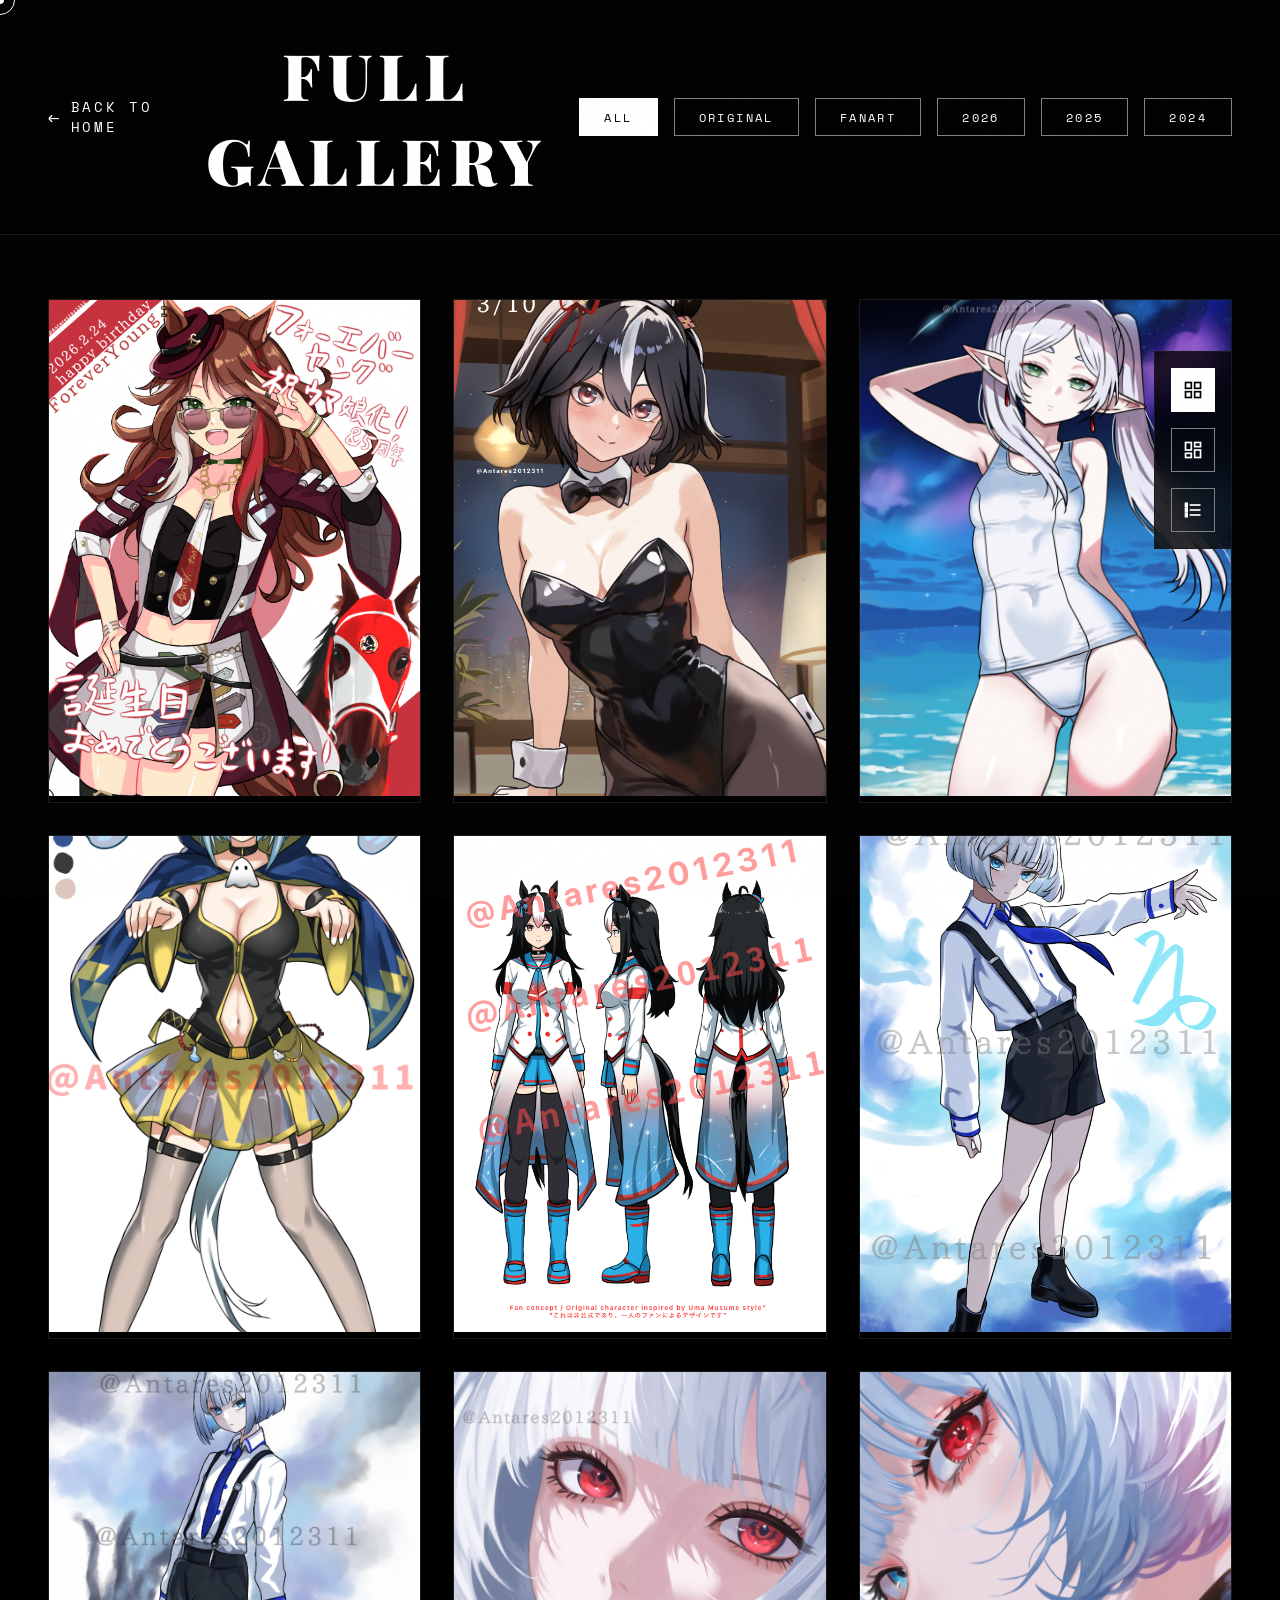
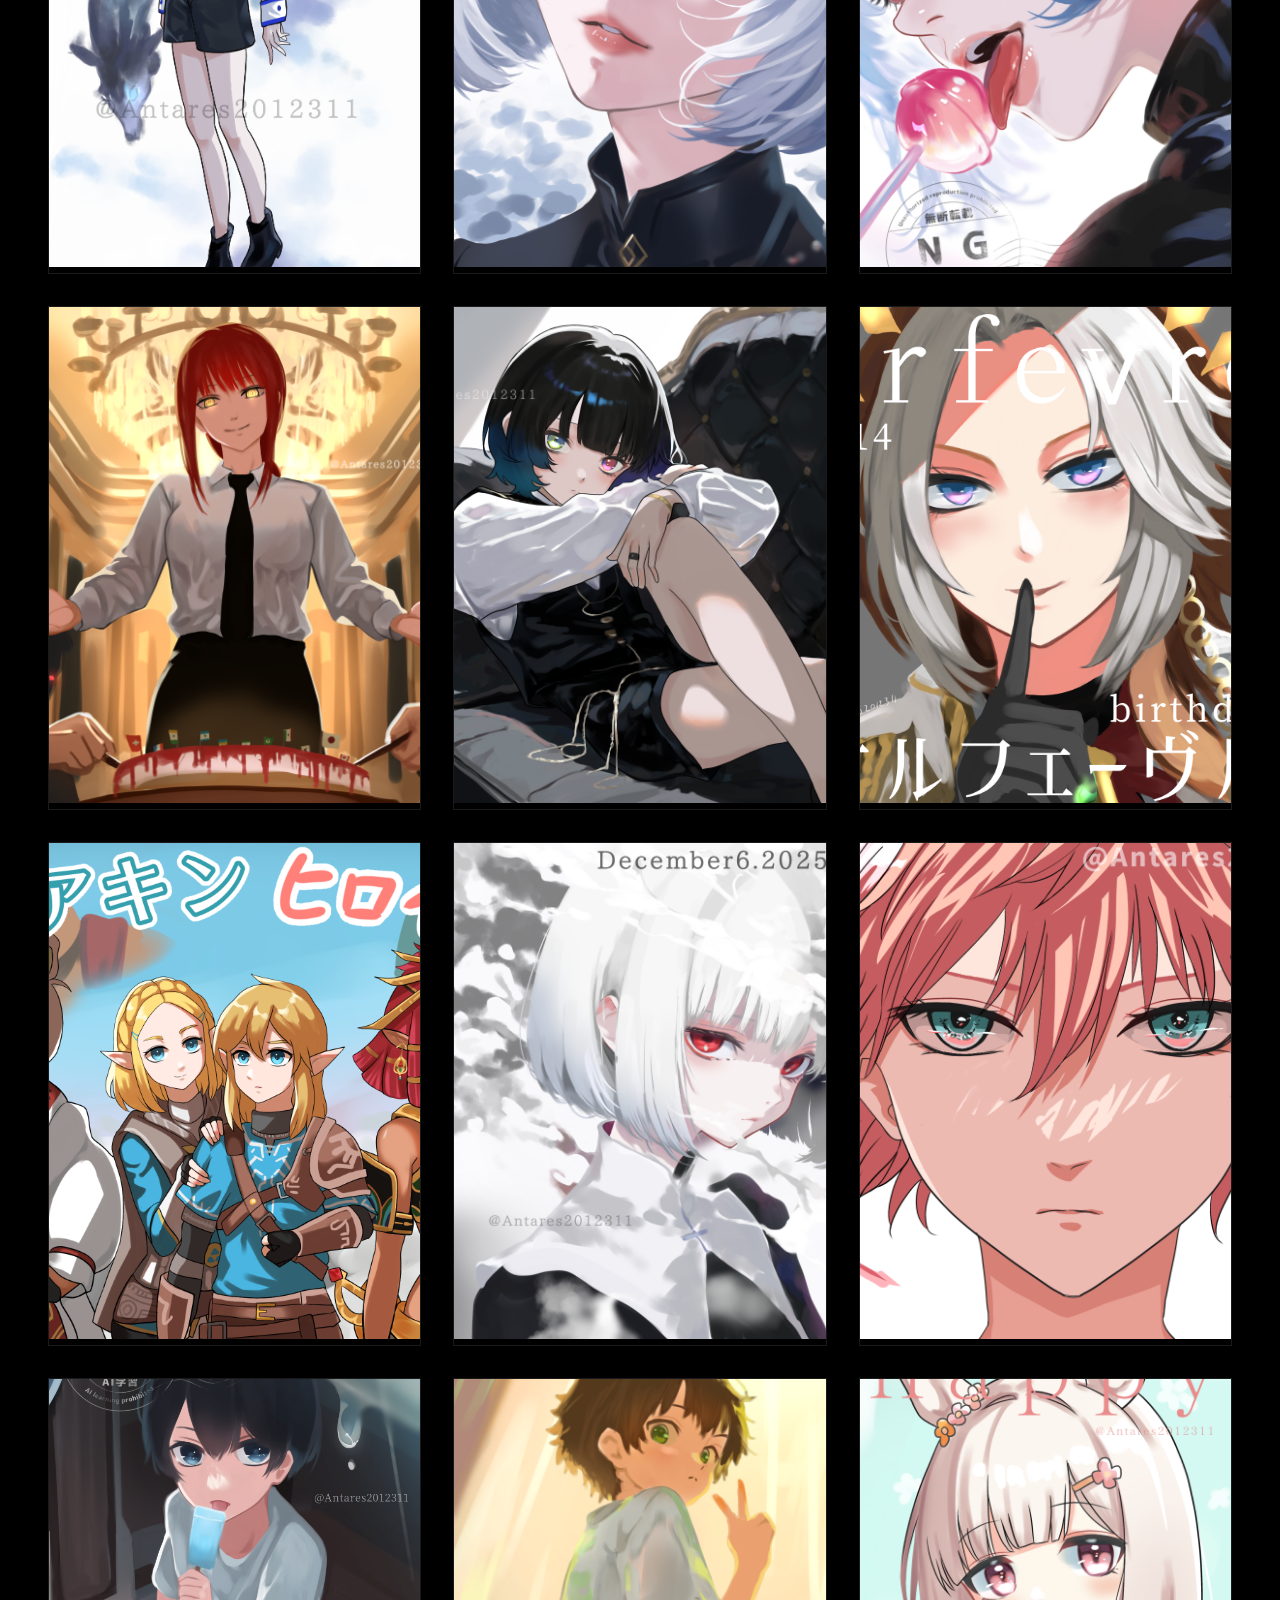
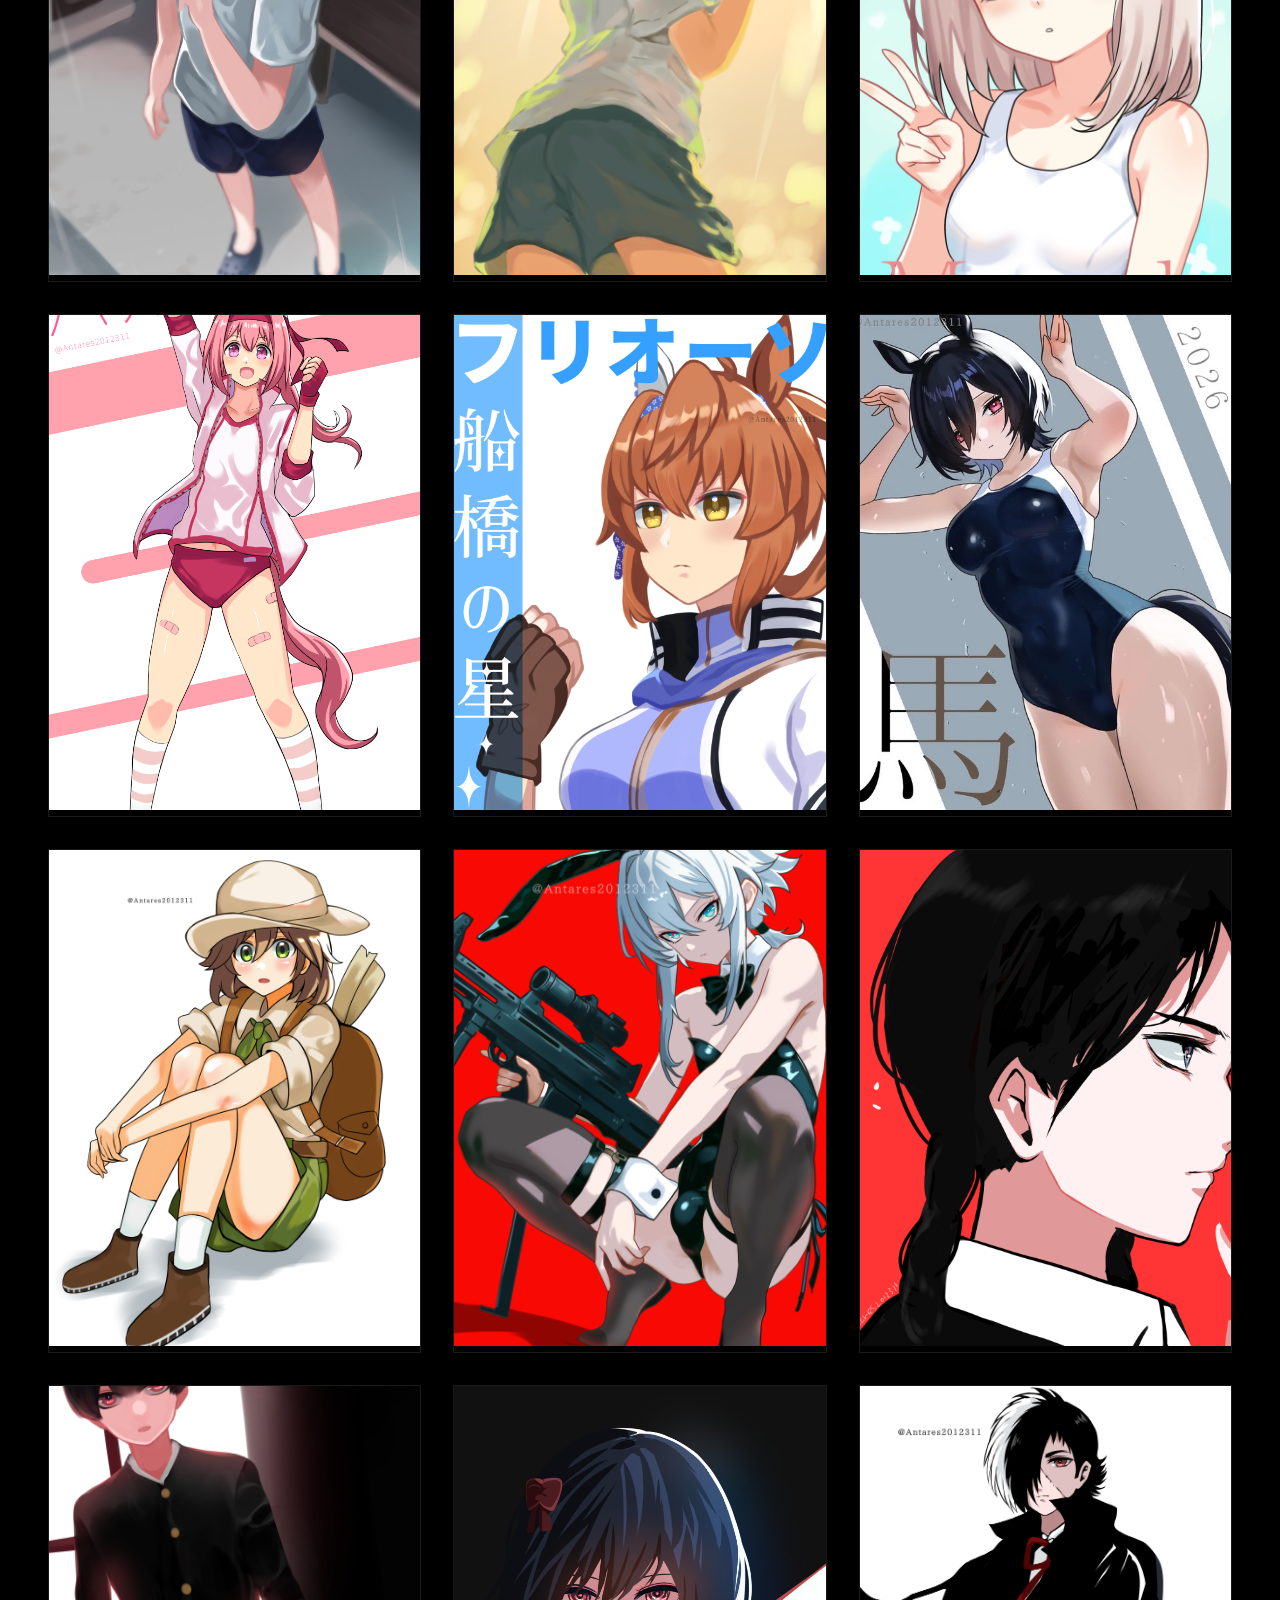
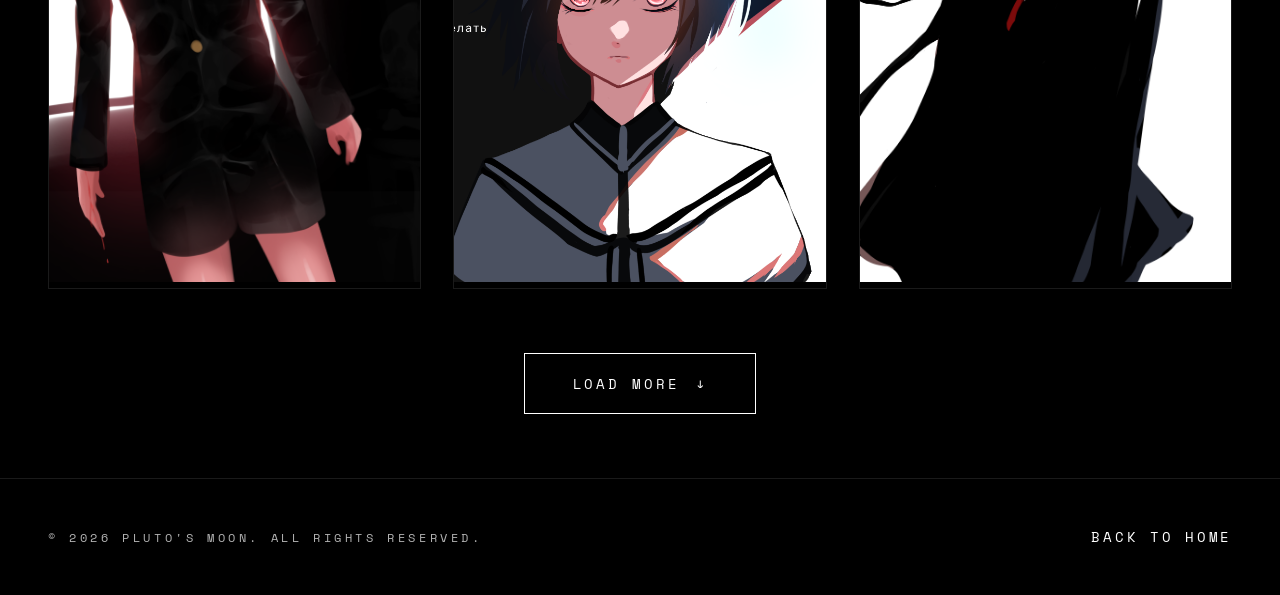
==== commit e85bbacb: "Add files via upload" ====
--- a/gallery.html
+++ b/gallery.html
@@ -337,28 +337,28 @@
                     </div>
                 </div>
             </div>
-                        <div class="artwork-item" data-year="2024" data-type="fanart" data-id="19" data-description="ウマ娘のハルウララを描いたファンアートです。">
+                        <div class="artwork-item" data-year="2025" data-type="fanart" data-id="19" data-description="ウマ娘のハルウララを描いたファンアートです。">
                 <div class="artwork-inner">
                     <img src="images/2024 5.png" alt="Artwork 19" loading="lazy" onerror="this.parentElement.classList.add('placeholder')">
                     <div class="artwork-overlay">
                         <span class="artwork-number">19</span>
                         <h3 class="artwork-title">ハルウララ</h3>
                         <div class="artwork-meta">
-                            <span class="artwork-year">2024</span>
-                            <span class="artwork-category">ILLUSTRATION</span>
-                            <span class="artwork-type fanart-tag">FANART</span>
-                        </div>
-                    </div>
-                </div>
-            </div>
-                        <div class="artwork-item" data-year="2024" data-type="fanart" data-id="20" data-description="ウマ娘のフリオーソを描いたファンアートです。">
+                            <span class="artwork-year">2025</span>
+                            <span class="artwork-category">ILLUSTRATION</span>
+                            <span class="artwork-type fanart-tag">FANART</span>
+                        </div>
+                    </div>
+                </div>
+            </div>
+                        <div class="artwork-item" data-year="2025" data-type="fanart" data-id="20" data-description="ウマ娘のフリオーソを描いたファンアートです。">
                 <div class="artwork-inner">
                     <img src="images/2024 4.png" alt="Artwork 20" loading="lazy" onerror="this.parentElement.classList.add('placeholder')">
                     <div class="artwork-overlay">
                         <span class="artwork-number">20</span>
                         <h3 class="artwork-title">フリオーソ</h3>
                         <div class="artwork-meta">
-                            <span class="artwork-year">2024</span>
+                            <span class="artwork-year">2025</span>
                             <span class="artwork-category">ILLUSTRATION</span>
                             <span class="artwork-type fanart-tag">FANART</span>
                         </div>
@@ -435,11 +435,25 @@
                     </div>
                 </div>
             </div>
-                 <div class="artwork-item" data-year="2024" data-type="fanart" data-id="23" data-description="ブラックジャックのファンアートです。比較的にシンプルめに描きました。">
-                <div class="artwork-inner">
-                    <img src="images/2024 1.png" alt="Artwork 26" loading="lazy" onerror="this.parentElement.classList.add('placeholder')">
+                <div class="artwork-item" data-year="2024" data-type="original" data-id="26" data-description="暗い部屋にいる少女をコントラストを意識し描きました。">
+                <div class="artwork-inner">
+                    <img src="images/2025 10.png" alt="Artwork 26" loading="lazy" onerror="this.parentElement.classList.add('placeholder')">
                     <div class="artwork-overlay">
                         <span class="artwork-number">26</span>
+                        <h3 class="artwork-title">「すべては実現できる」</h3>
+                        <div class="artwork-meta">
+                            <span class="artwork-year">2024</span>
+                            <span class="artwork-category">ILLUSTRATION</span>
+                            <span class="artwork-type fanart-tag">ORIGINAL</span>
+                        </div>
+                    </div>
+                </div>
+            </div>
+                 <div class="artwork-item" data-year="2024" data-type="fanart" data-id="27" data-description="ブラックジャックのファンアートです。比較的にシンプルめに描きました。">
+                <div class="artwork-inner">
+                    <img src="images/2024 1.png" alt="Artwork 27" loading="lazy" onerror="this.parentElement.classList.add('placeholder')">
+                    <div class="artwork-overlay">
+                        <span class="artwork-number">27</span>
                         <h3 class="artwork-title">ブラックジャック</h3>
                         <div class="artwork-meta">
                             <span class="artwork-year">2024</span>
@@ -489,5 +503,6 @@
     </footer>
 
     <script src="js/script-gallery.js"></script>
+    <!-- Cloudflare Web Analytics --><script defer src='https://static.cloudflareinsights.com/beacon.min.js' data-cf-beacon='{"token": "ee48fc9cc5754c4d86724eb67bbf8f06"}'></script><!-- End Cloudflare Web Analytics -->
 </body>
 </html>
